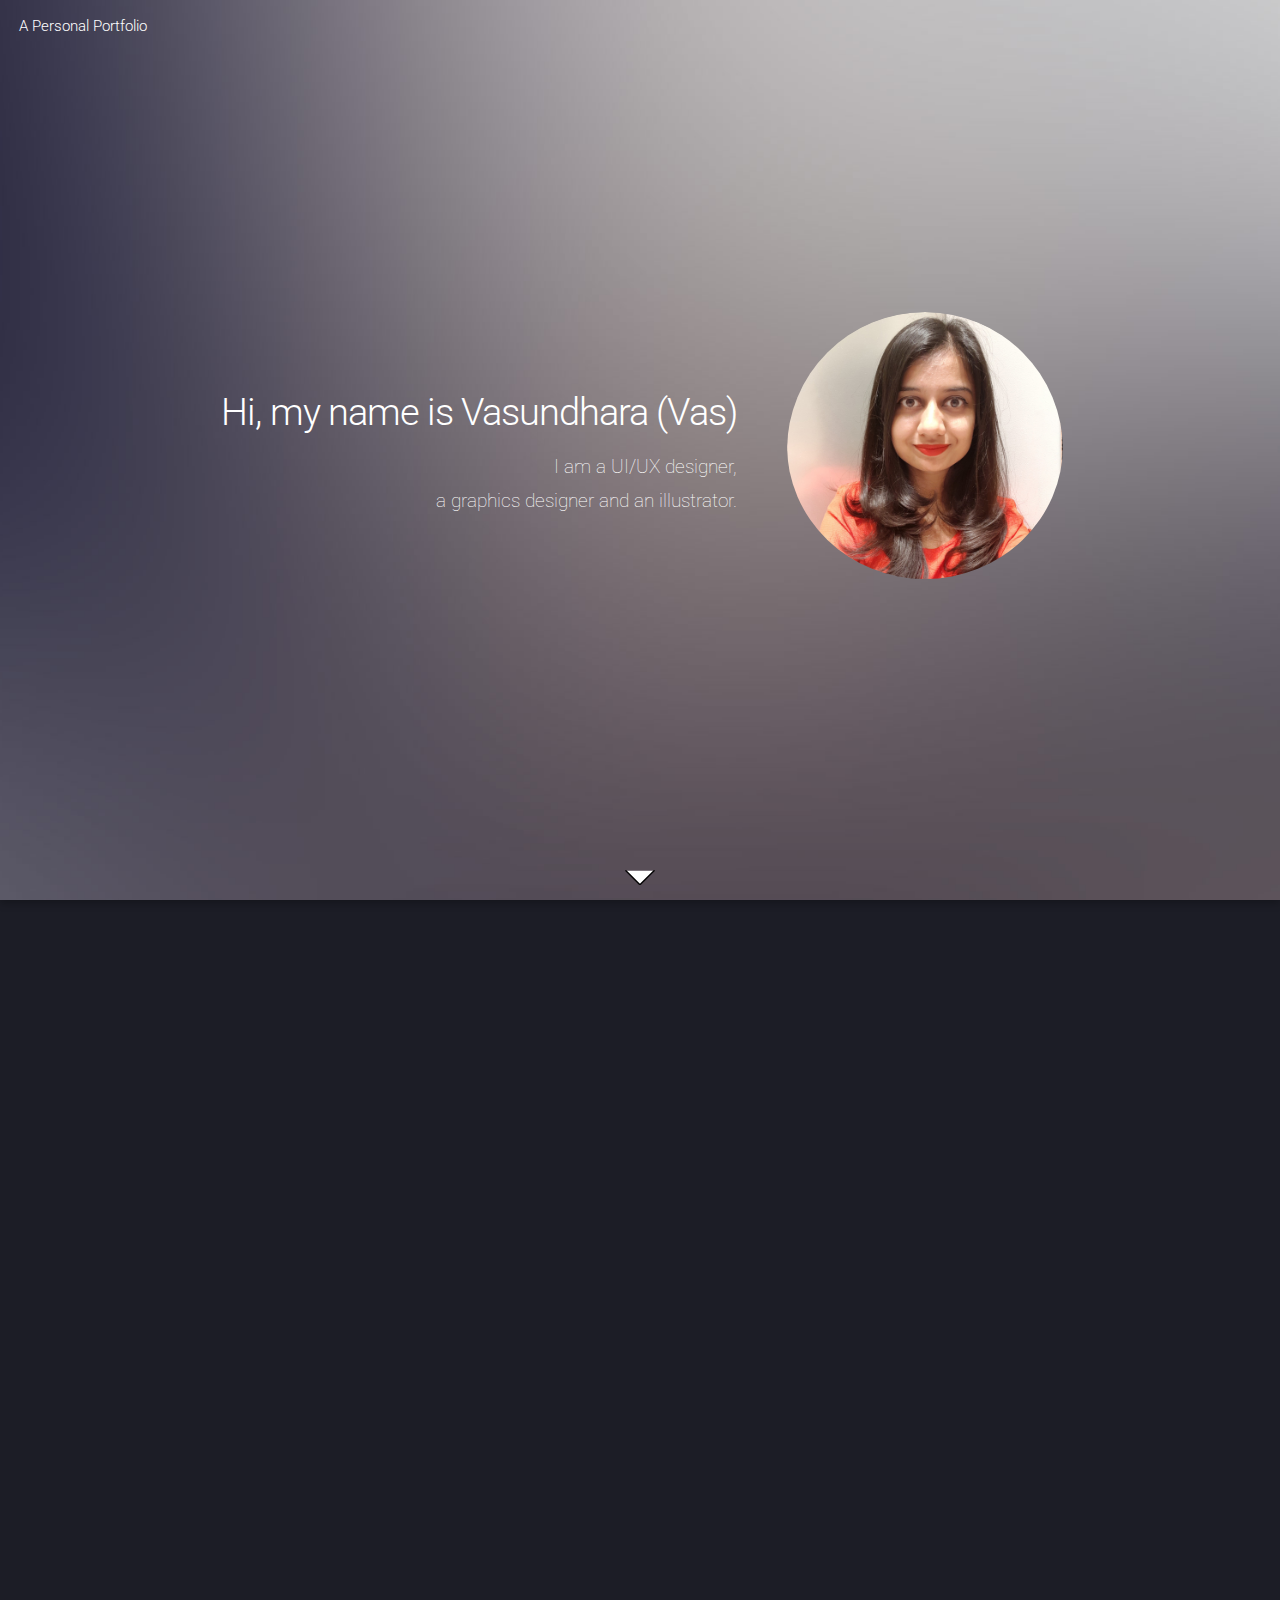
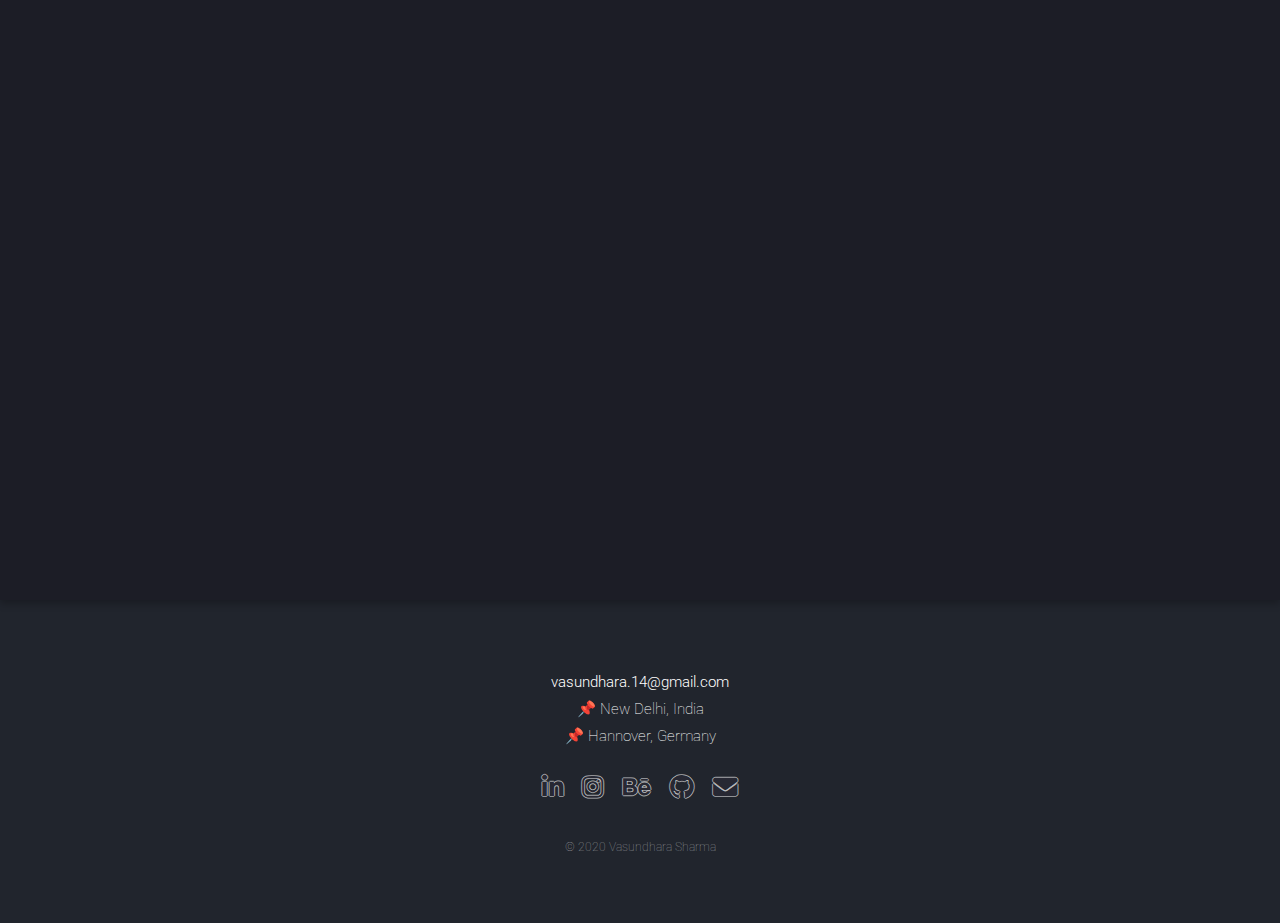
==== index.html @ 103dccc7 "Website v1.0.0" ====
<!DOCTYPE HTML>
<html>
	<head>
		<title>Vas Designs</title>
		<meta charset="utf-8" />
		<meta name="viewport" content="width=device-width, initial-scale=1, user-scalable=no" />
		<link rel="stylesheet" href="assets/css/main.css" />
		<noscript><link rel="stylesheet" href="assets/css/noscript.css" /></noscript>
	</head>
	<body class="is-preload landing">
		<div id="page-wrapper">

			<!-- Header -->
				<header id="header">
					<h1>A Personal Portfolio</h1>
				</header>

			<!-- Banner -->
				<section id="banner">
					<div class="content">
						<header>
							<h2>Hi, my name is Vasundhara (Vas)</h2>
							<p>I am a UI/UX designer,<br />
							a graphics designer and an illustrator.</p>
						</header>
						<span class="image"><img src="images/profile.jpg" alt="" /></span>
					</div>
					<a href="#skills" class="goto-next scrolly">Next</a>
				</section>

			<!-- Skills -->
				<section id="skills" class="spotlight style1 bottom">
					<span class="image fit main"><img src="images/divider1.png" alt="" /></span>
					<div class="content">
						<div class="container">
							<div class="row">
								<div class="col-4 col-12-medium">
									<header>
										<h2>Knowledge and Expertise</h2>
										<p>I have a range of skills across the digitial design and UI/UX development world</p>
									</header>
								</div>
								<div class="col-4 col-12-medium">
									<li>Interaction & UI Design</li>
									<li>Graphics design & Digital illustrations</li>
									<li>Proficient in Android and iOS app Designs</li>
									<li>Web UX/UI Design</li>
									<li>Working experience with Git</li>
									<li>Extensive Knowledge and Expertise with Adobe© Photoshop, Illustrator and Xd</li>
								</div>
								<div class="col-4 col-12-medium">
									<li>Design thinking</li>
									<li>Prototyping</li>
									<li>Business and organizational skills (former owner of a textile product studio)</li>
									<li>Composite Photography with Adobe© Photoshop</li>
									<li>Native proficiency of English, A2 level Deutsch</li>
								</div>
							</div>
						</div>
					</div>
					<a href="#xane" class="goto-next scrolly">Next</a>
				</section>

			<!-- Xane -->
			<section id="xane" class="spotlight style3 left">
				<span class="image fit main bottom"><img src="images/projects/xane1.png" alt="" /></span>
				<div class="content">
					<header>
						<h2>Xane AI TDC</h2>
						<p>UI/UX Project</p>
					</header>
					<p>A data sourcing app for a database used by an Artificial Intelligence product.</p>
					<h1><a href="xane.html" class="button small">See more</a></h1>
				</div>
				<a href="#lighthaus" class="goto-next scrolly">Next</a>
			</section>

			<!-- Lighthaus -->
				<section id="lighthaus" class="spotlight style2 right">
					<span class="image fit main"><img src="images/projects/lighthaus1.png" alt="" /></span>
					<div class="content">
						<header>
							<h2>Lighthaus Theme</h2>
							<p>UI/UX Project</p>
						</header>
						<p>A UI project based on a 16 shade color palette system that can be applied to a host of software and digital products.</p>
						<a href="lighthaus.html" class="button small">See more</a>
					</div>
					<a href="#meth" class="goto-next scrolly">Next</a>
				</section>

			<!-- mETH -->
				<section id="meth" class="spotlight style3 left">
					<span class="image fit main bottom"><img src="images/projects/meth.png" alt="" /></span>
					<div class="content">
						<header>
							<h2>mΞTH</h2>
							<p>UI/UX Project</p>
						</header>
						<p>mETH stands for <i>My Ethereum </i>and it is a concept wallet app design for the cryptocurrency Ethereum.</p>
						<h1><a href="meth.html" class="button small">See more</a></h1>
					</div>
					<a href="#footer" class="goto-next scrolly">Next</a>
				</section>

			<!-- Projects -->
				<section id="projects" class="spotlight style1 bottom">
					<span class="image fit main"><img src="images/divider2.png" alt="" /></span>
					<div class="content">
						<div class="container">
							<div class="row">
								<div class="col-4 col-12-medium">
									<header>
										<h3><a href="projects.html">Some more of my Projects:</a></h3>
									</header>
								</div>
								<div class="col-4 col-12-medium">
									<li><a href="projects.html#afetch">A-Fetch</a></li>
									<li><a href="projects.html#bryte">Bryte</a></li>
									<li><a href="projects.html#cpm">Composite Photoshop Editing</a></li>
									<li><a href="projects.html#di">Digital Illustrations</a></li>
									<li><a href="projects.html#sm">Social Media Marketing Posts</a></li>
								</div>
							</div>
						</div>
					</div>
				</section>

			<!-- Footer -->
				<footer id="footer">
					<div class="container">
						<header>
							<p><a href="mailto:vasundhara.14@gmail.com"><b>vasundhara.14@gmail.com</b></a></br>
									📌 New Delhi, India <br>
									📌 Hannover, Germany</p>
						</header>
					</div>
					<ul class="icons">
						<li><a href="https://www.linkedin.com/in/vasundhara-sharma-539a6589/" class="icon brands alt fa-linkedin-in"><span class="label">LinkedIn</span></a></li>
						<li><a href="https://www.instagram.com/vasundhasauras/" class="icon brands alt fa-instagram"><span class="label">Instagram</span></a></li>
						<li><a href="https://www.behance.net/vasundhsharma" class="icon brands alt fa-behance"><span class="label">Behance</span></a></li>
						<li><a href="https://github.com/vasundhasauras" class="icon brands alt fa-github"><span class="label">GitHub</span></a></li>
						<li><a href="mailto:vasundhara.14@gmail.com" class="icon solid alt fa-envelope"><span class="label">Email</span></a></li>
					</ul>
					<ul class="copyright">
						<li>&copy; 2020 Vasundhara Sharma</li>
					</ul>
				</footer>

		<!-- Scripts -->
			<script src="assets/js/jquery.min.js"></script>
			<script src="assets/js/jquery.scrolly.min.js"></script>
			<script src="assets/js/jquery.dropotron.min.js"></script>
			<script src="assets/js/jquery.scrollex.min.js"></script>
			<script src="assets/js/browser.min.js"></script>
			<script src="assets/js/breakpoints.min.js"></script>
			<script src="assets/js/util.js"></script>
			<script src="assets/js/main.js"></script>

	</body>
</html>
---- assets/css/main.css ----
@import url("fontawesome-all.min.css");
@import url("https://fonts.googleapis.com/css?family=Roboto:100,300,100italic,300italic");

/*
	Landed by HTML5 UP
	html5up.net | @ajlkn
	Free for personal and commercial use under the CCA 3.0 license (html5up.net/license)
*/

html, body, div, span, applet, object,
iframe, h1, h2, h3, h4, h5, h6, p, blockquote,
pre, a, abbr, acronym, address, big, cite,
code, del, dfn, em, img, ins, kbd, q, s, samp,
small, strike, strong, sub, sup, tt, var, b,
u, i, center, dl, dt, dd, ol, ul, li, fieldset,
form, label, legend, table, caption, tbody,
tfoot, thead, tr, th, td, article, aside,
canvas, details, embed, figure, figcaption,
footer, header, hgroup, menu, nav, output, ruby,
section, summary, time, mark, audio, video {
	margin: 0;
	padding: 0;
	border: 0;
	font-size: 100%;
	font: inherit;
	vertical-align: baseline;}

article, aside, details, figcaption, figure,
footer, header, hgroup, menu, nav, section {
	display: block;}

body {
	line-height: 1;
}

ol, ul {
	list-style: none;
}

blockquote, q {
	quotes: none;
}

	blockquote:before, blockquote:after, q:before, q:after {
		content: '';
		content: none;
	}

table {
	border-collapse: collapse;
	border-spacing: 0;
}

body {
	-webkit-text-size-adjust: none;
}

mark {
	background-color: transparent;
	color: inherit;
}

input::-moz-focus-inner {
	border: 0;
	padding: 0;
}

input, select, textarea {
	-moz-appearance: none;
	-webkit-appearance: none;
	-ms-appearance: none;
	appearance: none;
}

/* Basic */

	html {
		box-sizing: border-box;
	}

	*, *:before, *:after {
		box-sizing: inherit;
	}

	html, body {
		background: #1c1d26;
	}

	body.is-preload *, body.is-preload *:before, body.is-preload *:after {
		-moz-animation: none !important;
		-webkit-animation: none !important;
		-ms-animation: none !important;
		animation: none !important;
		-moz-transition: none !important;
		-webkit-transition: none !important;
		-ms-transition: none !important;
		transition: none !important;
	}

	body, input, select, textarea {
		color: rgba(255, 255, 255, 0.75);
		font-family: "Roboto", Helvetica, sans-serif;
		font-size: 15pt;
		font-weight: 100;
		line-height: 1.75em;
	}

	a {
		-moz-transition: border-color 0.2s ease-in-out, color 0.2s ease-in-out;
		-webkit-transition: border-color 0.2s ease-in-out, color 0.2s ease-in-out;
		-ms-transition: border-color 0.2s ease-in-out, color 0.2s ease-in-out;
		transition: border-color 0.2s ease-in-out, color 0.2s ease-in-out;
		color: #FFFADE;
		text-decoration: none;
	}

		a:hover {
			color: #FF5050 !important;
			border-bottom-color: transparent;
		}

	strong, b {
		color: #ffffff;
		font-weight: 300;
	}

	em, i {
		font-style: italic;
	}

	p {
		margin: 0 0 2em 0;
	}

	h1, h2, h3, h4, h5, h6 {
		color: #ffffff;
		font-weight: 300;
		line-height: 1em;
		margin: 0 0 1em 0;
	}

		h1 a, h2 a, h3 a, h4 a, h5 a, h6 a {
			color: inherit;
			border: 0;
		}

	h2 {
		font-size: 2em;
		line-height: 1.5em;
		letter-spacing: -0.025em;
	}

	h3 {
		font-size: 1.35em;
		line-height: 1.5em;
	}

	h4 {
		font-size: 1.1em;
		line-height: 1.5em;
	}

	h5 {
		font-size: 0.9em;
		line-height: 1.5em;
	}

	h6 {
		font-size: 0.7em;
		line-height: 1.5em;
	}

	sub {
		font-size: 0.8em;
		position: relative;
		top: 0.5em;
	}

	sup {
		font-size: 0.8em;
		position: relative;
		top: -0.5em;
	}

	hr {
		border: 0;
		border-bottom: solid 1px rgba(255, 255, 255, 0.3);
		margin: 3em 0;
	}

		hr.major {
			margin: 4em 0;
		}

	blockquote {
		border-left: solid 4px rgba(255, 255, 255, 0.3);
		font-style: italic;
		margin: 0 0 2em 0;
		padding: 0.5em 0 0.5em 2em;
	}

	code {
		background: rgba(255, 255, 255, 0.075);
		border-radius: 4px;
		font-family: "Courier New", monospace;
		font-size: 0.9em;
		margin: 0 0.25em;
		padding: 0.25em 0.65em;
	}

	pre {
		-webkit-overflow-scrolling: touch;
		font-family: "Courier New", monospace;
		font-size: 0.9em;
		margin: 0 0 2em 0;
	}

		pre code {
			display: block;
			line-height: 1.75em;
			padding: 1em 1.5em;
			overflow-x: auto;
		}

	.align-left {
		text-align: left;
	}

	.align-center {
		text-align: center;
	}

	.align-right {
		text-align: right;
	}

/* Loader */

	@-moz-keyframes spinner-show {
		0% {
			opacity: 0;
		}

		100% {
			opacity: 1;
		}
	}

	@-webkit-keyframes spinner-show {
		0% {
			opacity: 0;
		}

		100% {
			opacity: 1;
		}
	}

	@-ms-keyframes spinner-show {
		0% {
			opacity: 0;
		}

		100% {
			opacity: 1;
		}
	}

	@keyframes spinner-show {
		0% {
			opacity: 0;
		}

		100% {
			opacity: 1;
		}
	}

	@-moz-keyframes spinner-hide {
		0% {
			color: rgba(255, 255, 255, 0.15);
			z-index: 100001;
			-moz-transform: scale(1) rotate(0deg);
			-webkit-transform: scale(1) rotate(0deg);
			-ms-transform: scale(1) rotate(0deg);
			transform: scale(1) rotate(0deg);
		}

		99% {
			color: #1c1d26;
			z-index: 100001;
			-moz-transform: scale(0.5) rotate(360deg);
			-webkit-transform: scale(0.5) rotate(360deg);
			-ms-transform: scale(0.5) rotate(360deg);
			transform: scale(0.5) rotate(360deg);
		}

		100% {
			color: #1c1d26;
			z-index: -1;
			-moz-transform: scale(0.5) rotate(360deg);
			-webkit-transform: scale(0.5) rotate(360deg);
			-ms-transform: scale(0.5) rotate(360deg);
			transform: scale(0.5) rotate(360deg);
		}
	}

	@-webkit-keyframes spinner-hide {
		0% {
			color: rgba(255, 255, 255, 0.15);
			z-index: 100001;
			-moz-transform: scale(1) rotate(0deg);
			-webkit-transform: scale(1) rotate(0deg);
			-ms-transform: scale(1) rotate(0deg);
			transform: scale(1) rotate(0deg);
		}

		99% {
			color: #1c1d26;
			z-index: 100001;
			-moz-transform: scale(0.5) rotate(360deg);
			-webkit-transform: scale(0.5) rotate(360deg);
			-ms-transform: scale(0.5) rotate(360deg);
			transform: scale(0.5) rotate(360deg);
		}

		100% {
			color: #1c1d26;
			z-index: -1;
			-moz-transform: scale(0.5) rotate(360deg);
			-webkit-transform: scale(0.5) rotate(360deg);
			-ms-transform: scale(0.5) rotate(360deg);
			transform: scale(0.5) rotate(360deg);
		}
	}

	@-ms-keyframes spinner-hide {
		0% {
			color: rgba(255, 255, 255, 0.15);
			z-index: 100001;
			-moz-transform: scale(1) rotate(0deg);
			-webkit-transform: scale(1) rotate(0deg);
			-ms-transform: scale(1) rotate(0deg);
			transform: scale(1) rotate(0deg);
		}

		99% {
			color: #1c1d26;
			z-index: 100001;
			-moz-transform: scale(0.5) rotate(360deg);
			-webkit-transform: scale(0.5) rotate(360deg);
			-ms-transform: scale(0.5) rotate(360deg);
			transform: scale(0.5) rotate(360deg);
		}

		100% {
			color: #1c1d26;
			z-index: -1;
			-moz-transform: scale(0.5) rotate(360deg);
			-webkit-transform: scale(0.5) rotate(360deg);
			-ms-transform: scale(0.5) rotate(360deg);
			transform: scale(0.5) rotate(360deg);
		}
	}

	@keyframes spinner-hide {
		0% {
			color: rgba(255, 255, 255, 0.15);
			z-index: 100001;
			-moz-transform: scale(1) rotate(0deg);
			-webkit-transform: scale(1) rotate(0deg);
			-ms-transform: scale(1) rotate(0deg);
			transform: scale(1) rotate(0deg);
		}

		99% {
			color: #1c1d26;
			z-index: 100001;
			-moz-transform: scale(0.5) rotate(360deg);
			-webkit-transform: scale(0.5) rotate(360deg);
			-ms-transform: scale(0.5) rotate(360deg);
			transform: scale(0.5) rotate(360deg);
		}

		100% {
			color: #1c1d26;
			z-index: -1;
			-moz-transform: scale(0.5) rotate(360deg);
			-webkit-transform: scale(0.5) rotate(360deg);
			-ms-transform: scale(0.5) rotate(360deg);
			transform: scale(0.5) rotate(360deg);
		}
	}

	@-moz-keyframes spinner-rotate {
		0% {
			-moz-transform: scale(1) rotate(0deg);
			-webkit-transform: scale(1) rotate(0deg);
			-ms-transform: scale(1) rotate(0deg);
			transform: scale(1) rotate(0deg);
		}

		100% {
			-moz-transform: scale(1) rotate(360deg);
			-webkit-transform: scale(1) rotate(360deg);
			-ms-transform: scale(1) rotate(360deg);
			transform: scale(1) rotate(360deg);
		}
	}

	@-webkit-keyframes spinner-rotate {
		0% {
			-moz-transform: scale(1) rotate(0deg);
			-webkit-transform: scale(1) rotate(0deg);
			-ms-transform: scale(1) rotate(0deg);
			transform: scale(1) rotate(0deg);
		}

		100% {
			-moz-transform: scale(1) rotate(360deg);
			-webkit-transform: scale(1) rotate(360deg);
			-ms-transform: scale(1) rotate(360deg);
			transform: scale(1) rotate(360deg);
		}
	}

	@-ms-keyframes spinner-rotate {
		0% {
			-moz-transform: scale(1) rotate(0deg);
			-webkit-transform: scale(1) rotate(0deg);
			-ms-transform: scale(1) rotate(0deg);
			transform: scale(1) rotate(0deg);
		}

		100% {
			-moz-transform: scale(1) rotate(360deg);
			-webkit-transform: scale(1) rotate(360deg);
			-ms-transform: scale(1) rotate(360deg);
			transform: scale(1) rotate(360deg);
		}
	}

	@keyframes spinner-rotate {
		0% {
			-moz-transform: scale(1) rotate(0deg);
			-webkit-transform: scale(1) rotate(0deg);
			-ms-transform: scale(1) rotate(0deg);
			transform: scale(1) rotate(0deg);
		}

		100% {
			-moz-transform: scale(1) rotate(360deg);
			-webkit-transform: scale(1) rotate(360deg);
			-ms-transform: scale(1) rotate(360deg);
			transform: scale(1) rotate(360deg);
		}
	}

	@-moz-keyframes overlay-hide {
		0% {
			opacity: 1;
			z-index: 100000;
		}

		15% {
			opacity: 1;
			z-index: 100000;
		}

		99% {
			opacity: 0;
			z-index: 100000;
		}

		100% {
			opacity: 0;
			z-index: -1;
		}
	}

	@-webkit-keyframes overlay-hide {
		0% {
			opacity: 1;
			z-index: 100000;
		}

		15% {
			opacity: 1;
			z-index: 100000;
		}

		99% {
			opacity: 0;
			z-index: 100000;
		}

		100% {
			opacity: 0;
			z-index: -1;
		}
	}

	@-ms-keyframes overlay-hide {
		0% {
			opacity: 1;
			z-index: 100000;
		}

		15% {
			opacity: 1;
			z-index: 100000;
		}

		99% {
			opacity: 0;
			z-index: 100000;
		}

		100% {
			opacity: 0;
			z-index: -1;
		}
	}

	@keyframes overlay-hide {
		0% {
			opacity: 1;
			z-index: 100000;
		}

		15% {
			opacity: 1;
			z-index: 100000;
		}

		99% {
			opacity: 0;
			z-index: 100000;
		}

		100% {
			opacity: 0;
			z-index: -1;
		}
	}

	body.landing {
		text-decoration: none;
	}

		body.landing:before {
			-moz-osx-font-smoothing: grayscale;
			-webkit-font-smoothing: antialiased;
			display: inline-block;
			font-style: normal;
			font-variant: normal;
			text-rendering: auto;
			line-height: 1;
			text-transform: none !important;
			font-family: 'Font Awesome 5 Free';
			font-weight: 900;
		}

		body.landing:before {
			-moz-animation: spinner-show 1.5s 1 0.25s ease forwards, spinner-hide 0.25s ease-in-out forwards !important;
			-webkit-animation: spinner-show 1.5s 1 0.25s ease forwards, spinner-hide 0.25s ease-in-out forwards !important;
			-ms-animation: spinner-show 1.5s 1 0.25s ease forwards, spinner-hide 0.25s ease-in-out forwards !important;
			animation: spinner-show 1.5s 1 0.25s ease forwards, spinner-hide 0.25s ease-in-out forwards !important;
			-moz-transform-origin: 50% 50%;
			-webkit-transform-origin: 50% 50%;
			-ms-transform-origin: 50% 50%;
			transform-origin: 50% 50%;
			color: rgba(255, 255, 255, 0.15);
			content: '\f1ce';
			cursor: default;
			display: block;
			font-size: 2em;
			height: 2em;
			left: 50%;
			line-height: 2em;
			margin: -1em 0 0 -1em;
			opacity: 0;
			position: fixed;
			text-align: center;
			top: 50%;
			width: 2em;
			z-index: -1;
		}

		body.landing:after {
			-moz-animation: overlay-hide 1.5s ease-in forwards !important;
			-webkit-animation: overlay-hide 1.5s ease-in forwards !important;
			-ms-animation: overlay-hide 1.5s ease-in forwards !important;
			animation: overlay-hide 1.5s ease-in forwards !important;
			background: #1c1d26;
			content: '';
			display: block;
			height: 100%;
			left: 0;
			opacity: 0;
			position: fixed;
			top: 0;
			width: 100%;
			z-index: -1;
		}

		body.landing.is-preload:before {
			-moz-animation: spinner-show 1.5s 1 0.25s ease forwards, spinner-rotate 0.75s infinite linear !important;
			-webkit-animation: spinner-show 1.5s 1 0.25s ease forwards, spinner-rotate 0.75s infinite linear !important;
			-ms-animation: spinner-show 1.5s 1 0.25s ease forwards, spinner-rotate 0.75s infinite linear !important;
			animation: spinner-show 1.5s 1 0.25s ease forwards, spinner-rotate 0.75s infinite linear !important;
			z-index: 100001;
		}

		body.landing.is-preload:after {
			-moz-animation: none !important;
			-webkit-animation: none !important;
			-ms-animation: none !important;
			animation: none !important;
			opacity: 1;
			z-index: 100000;
		}

	@media (-webkit-min-device-pixel-ratio: 2) {

		body.landing:before {
			line-height: 2.025em;
		}

	}

/* Container */

	.container {
		margin: 0 auto;
		max-width: calc(100% - 4em);
		width: 70em;
	}

		.container.xsmall {
			width: 17.5em;
		}

		.container.small {
			width: 35em;
		}

		.container.medium {
			width: 52.5em;
		}

		.container.large {
			width: 87.5em;
		}

		.container.xlarge {
			width: 105em;
		}

		.container.max {
			width: 100%;
		}

		@media screen and (max-width: 1280px) {

			.container {
				width: 90%;
				max-width: 100%;
			}

		}

		@media screen and (max-width: 980px) {

			.container {
				width: 100% !important;
			}

		}

/* Row */

	.row {
		display: flex;
		flex-wrap: wrap;
		box-sizing: border-box;
		align-items: stretch;
	}

		.row > * {
			box-sizing: border-box;
		}

		.row.gtr-uniform > * > :last-child {
			margin-bottom: 0;
		}

		.row.aln-left {
			justify-content: flex-start;
		}

		.row.aln-center {
			justify-content: center;
		}

		.row.aln-right {
			justify-content: flex-end;
		}

		.row.aln-top {
			align-items: flex-start;
		}

		.row.aln-middle {
			align-items: center;
		}

		.row.aln-bottom {
			align-items: flex-end;
		}

		.row > .imp {
			order: -1;
		}

		.row > .col-1 {
			width: 8.33333%;
		}

		.row > .off-1 {
			margin-left: 8.33333%;
		}

		.row > .col-2 {
			width: 16.66667%;
		}

		.row > .off-2 {
			margin-left: 16.66667%;
		}

		.row > .col-3 {
			width: 25%;
		}

		.row > .off-3 {
			margin-left: 25%;
		}

		.row > .col-4 {
			width: 33.33333%;
		}

		.row > .off-4 {
			margin-left: 33.33333%;
		}

		.row > .col-5 {
			width: 41.66667%;
		}

		.row > .off-5 {
			margin-left: 41.66667%;
		}

		.row > .col-6 {
			width: 50%;
		}

		.row > .off-6 {
			margin-left: 50%;
		}

		.row > .col-7 {
			width: 58.33333%;
		}

		.row > .off-7 {
			margin-left: 58.33333%;
		}

		.row > .col-8 {
			width: 66.66667%;
		}

		.row > .off-8 {
			margin-left: 66.66667%;
		}

		.row > .col-9 {
			width: 75%;
		}

		.row > .off-9 {
			margin-left: 75%;
		}

		.row > .col-10 {
			width: 83.33333%;
		}

		.row > .off-10 {
			margin-left: 83.33333%;
		}

		.row > .col-11 {
			width: 91.66667%;
		}

		.row > .off-11 {
			margin-left: 91.66667%;
		}

		.row > .col-12 {
			width: 100%;
		}

		.row > .off-12 {
			margin-left: 100%;
		}

		.row.gtr-0 {
			margin-top: 0;
			margin-left: 0em;
		}

			.row.gtr-0 > * {
				padding: 0 0 0 0em;
			}

			.row.gtr-0.gtr-uniform {
				margin-top: 0em;
			}

				.row.gtr-0.gtr-uniform > * {
					padding-top: 0em;
				}

		.row.gtr-25 {
			margin-top: 0;
			margin-left: -0.625em;
		}

			.row.gtr-25 > * {
				padding: 0 0 0 0.625em;
			}

			.row.gtr-25.gtr-uniform {
				margin-top: -0.625em;
			}

				.row.gtr-25.gtr-uniform > * {
					padding-top: 0.625em;
				}

		.row.gtr-50 {
			margin-top: 0;
			margin-left: -1.25em;
		}

			.row.gtr-50 > * {
				padding: 0 0 0 1.25em;
			}

			.row.gtr-50.gtr-uniform {
				margin-top: -1.25em;
			}

				.row.gtr-50.gtr-uniform > * {
					padding-top: 1.25em;
				}

		.row {
			margin-top: 0;
			margin-left: -2.5em;
		}

			.row > * {
				padding: 0 0 0 2.5em;
			}

			.row.gtr-uniform {
				margin-top: -2.5em;
			}

				.row.gtr-uniform > * {
					padding-top: 2.5em;
				}

		.row.gtr-150 {
			margin-top: 0;
			margin-left: -3.75em;
		}

			.row.gtr-150 > * {
				padding: 0 0 0 3.75em;
			}

			.row.gtr-150.gtr-uniform {
				margin-top: -3.75em;
			}

				.row.gtr-150.gtr-uniform > * {
					padding-top: 3.75em;
				}

		.row.gtr-200 {
			margin-top: 0;
			margin-left: -5em;
		}

			.row.gtr-200 > * {
				padding: 0 0 0 5em;
			}

			.row.gtr-200.gtr-uniform {
				margin-top: -5em;
			}

				.row.gtr-200.gtr-uniform > * {
					padding-top: 5em;
				}

		@media screen and (max-width: 1680px) {

			.row {
				display: flex;
				flex-wrap: wrap;
				box-sizing: border-box;
				align-items: stretch;
			}

				.row > * {
					box-sizing: border-box;
				}

				.row.gtr-uniform > * > :last-child {
					margin-bottom: 0;
				}

				.row.aln-left {
					justify-content: flex-start;
				}

				.row.aln-center {
					justify-content: center;
				}

				.row.aln-right {
					justify-content: flex-end;
				}

				.row.aln-top {
					align-items: flex-start;
				}

				.row.aln-middle {
					align-items: center;
				}

				.row.aln-bottom {
					align-items: flex-end;
				}

				.row > .imp-xlarge {
					order: -1;
				}

				.row > .col-1-xlarge {
					width: 8.33333%;
				}

				.row > .off-1-xlarge {
					margin-left: 8.33333%;
				}

				.row > .col-2-xlarge {
					width: 16.66667%;
				}

				.row > .off-2-xlarge {
					margin-left: 16.66667%;
				}

				.row > .col-3-xlarge {
					width: 25%;
				}

				.row > .off-3-xlarge {
					margin-left: 25%;
				}

				.row > .col-4-xlarge {
					width: 33.33333%;
				}

				.row > .off-4-xlarge {
					margin-left: 33.33333%;
				}

				.row > .col-5-xlarge {
					width: 41.66667%;
				}

				.row > .off-5-xlarge {
					margin-left: 41.66667%;
				}

				.row > .col-6-xlarge {
					width: 50%;
				}

				.row > .off-6-xlarge {
					margin-left: 50%;
				}

				.row > .col-7-xlarge {
					width: 58.33333%;
				}

				.row > .off-7-xlarge {
					margin-left: 58.33333%;
				}

				.row > .col-8-xlarge {
					width: 66.66667%;
				}

				.row > .off-8-xlarge {
					margin-left: 66.66667%;
				}

				.row > .col-9-xlarge {
					width: 75%;
				}

				.row > .off-9-xlarge {
					margin-left: 75%;
				}

				.row > .col-10-xlarge {
					width: 83.33333%;
				}

				.row > .off-10-xlarge {
					margin-left: 83.33333%;
				}

				.row > .col-11-xlarge {
					width: 91.66667%;
				}

				.row > .off-11-xlarge {
					margin-left: 91.66667%;
				}

				.row > .col-12-xlarge {
					width: 100%;
				}

				.row > .off-12-xlarge {
					margin-left: 100%;
				}

				.row.gtr-0 {
					margin-top: 0;
					margin-left: 0em;
				}

					.row.gtr-0 > * {
						padding: 0 0 0 0em;
					}

					.row.gtr-0.gtr-uniform {
						margin-top: 0em;
					}

						.row.gtr-0.gtr-uniform > * {
							padding-top: 0em;
						}

				.row.gtr-25 {
					margin-top: 0;
					margin-left: -0.625em;
				}

					.row.gtr-25 > * {
						padding: 0 0 0 0.625em;
					}

					.row.gtr-25.gtr-uniform {
						margin-top: -0.625em;
					}

						.row.gtr-25.gtr-uniform > * {
							padding-top: 0.625em;
						}

				.row.gtr-50 {
					margin-top: 0;
					margin-left: -1.25em;
				}

					.row.gtr-50 > * {
						padding: 0 0 0 1.25em;
					}

					.row.gtr-50.gtr-uniform {
						margin-top: -1.25em;
					}

						.row.gtr-50.gtr-uniform > * {
							padding-top: 1.25em;
						}

				.row {
					margin-top: 0;
					margin-left: -2.5em;
				}

					.row > * {
						padding: 0 0 0 2.5em;
					}

					.row.gtr-uniform {
						margin-top: -2.5em;
					}

						.row.gtr-uniform > * {
							padding-top: 2.5em;
						}

				.row.gtr-150 {
					margin-top: 0;
					margin-left: -3.75em;
				}

					.row.gtr-150 > * {
						padding: 0 0 0 3.75em;
					}

					.row.gtr-150.gtr-uniform {
						margin-top: -3.75em;
					}

						.row.gtr-150.gtr-uniform > * {
							padding-top: 3.75em;
						}

				.row.gtr-200 {
					margin-top: 0;
					margin-left: -5em;
				}

					.row.gtr-200 > * {
						padding: 0 0 0 5em;
					}

					.row.gtr-200.gtr-uniform {
						margin-top: -5em;
					}

						.row.gtr-200.gtr-uniform > * {
							padding-top: 5em;
						}

		}

		@media screen and (max-width: 1280px) {

			.row {
				display: flex;
				flex-wrap: wrap;
				box-sizing: border-box;
				align-items: stretch;
			}

				.row > * {
					box-sizing: border-box;
				}

				.row.gtr-uniform > * > :last-child {
					margin-bottom: 0;
				}

				.row.aln-left {
					justify-content: flex-start;
				}

				.row.aln-center {
					justify-content: center;
				}

				.row.aln-right {
					justify-content: flex-end;
				}

				.row.aln-top {
					align-items: flex-start;
				}

				.row.aln-middle {
					align-items: center;
				}

				.row.aln-bottom {
					align-items: flex-end;
				}

				.row > .imp-large {
					order: -1;
				}

				.row > .col-1-large {
					width: 8.33333%;
				}

				.row > .off-1-large {
					margin-left: 8.33333%;
				}

				.row > .col-2-large {
					width: 16.66667%;
				}

				.row > .off-2-large {
					margin-left: 16.66667%;
				}

				.row > .col-3-large {
					width: 25%;
				}

				.row > .off-3-large {
					margin-left: 25%;
				}

				.row > .col-4-large {
					width: 33.33333%;
				}

				.row > .off-4-large {
					margin-left: 33.33333%;
				}

				.row > .col-5-large {
					width: 41.66667%;
				}

				.row > .off-5-large {
					margin-left: 41.66667%;
				}

				.row > .col-6-large {
					width: 50%;
				}

				.row > .off-6-large {
					margin-left: 50%;
				}

				.row > .col-7-large {
					width: 58.33333%;
				}

				.row > .off-7-large {
					margin-left: 58.33333%;
				}

				.row > .col-8-large {
					width: 66.66667%;
				}

				.row > .off-8-large {
					margin-left: 66.66667%;
				}

				.row > .col-9-large {
					width: 75%;
				}

				.row > .off-9-large {
					margin-left: 75%;
				}

				.row > .col-10-large {
					width: 83.33333%;
				}

				.row > .off-10-large {
					margin-left: 83.33333%;
				}

				.row > .col-11-large {
					width: 91.66667%;
				}

				.row > .off-11-large {
					margin-left: 91.66667%;
				}

				.row > .col-12-large {
					width: 100%;
				}

				.row > .off-12-large {
					margin-left: 100%;
				}

				.row.gtr-0 {
					margin-top: 0;
					margin-left: 0em;
				}

					.row.gtr-0 > * {
						padding: 0 0 0 0em;
					}

					.row.gtr-0.gtr-uniform {
						margin-top: 0em;
					}

						.row.gtr-0.gtr-uniform > * {
							padding-top: 0em;
						}

				.row.gtr-25 {
					margin-top: 0;
					margin-left: -0.625em;
				}

					.row.gtr-25 > * {
						padding: 0 0 0 0.625em;
					}

					.row.gtr-25.gtr-uniform {
						margin-top: -0.625em;
					}

						.row.gtr-25.gtr-uniform > * {
							padding-top: 0.625em;
						}

				.row.gtr-50 {
					margin-top: 0;
					margin-left: -1.25em;
				}

					.row.gtr-50 > * {
						padding: 0 0 0 1.25em;
					}

					.row.gtr-50.gtr-uniform {
						margin-top: -1.25em;
					}

						.row.gtr-50.gtr-uniform > * {
							padding-top: 1.25em;
						}

				.row {
					margin-top: 0;
					margin-left: -2.5em;
				}

					.row > * {
						padding: 0 0 0 2.5em;
					}

					.row.gtr-uniform {
						margin-top: -2.5em;
					}

						.row.gtr-uniform > * {
							padding-top: 2.5em;
						}

				.row.gtr-150 {
					margin-top: 0;
					margin-left: -3.75em;
				}

					.row.gtr-150 > * {
						padding: 0 0 0 3.75em;
					}

					.row.gtr-150.gtr-uniform {
						margin-top: -3.75em;
					}

						.row.gtr-150.gtr-uniform > * {
							padding-top: 3.75em;
						}

				.row.gtr-200 {
					margin-top: 0;
					margin-left: -5em;
				}

					.row.gtr-200 > * {
						padding: 0 0 0 5em;
					}

					.row.gtr-200.gtr-uniform {
						margin-top: -5em;
					}

						.row.gtr-200.gtr-uniform > * {
							padding-top: 5em;
						}

		}

		@media screen and (max-width: 980px) {

			.row {
				display: flex;
				flex-wrap: wrap;
				box-sizing: border-box;
				align-items: stretch;
			}

				.row > * {
					box-sizing: border-box;
				}

				.row.gtr-uniform > * > :last-child {
					margin-bottom: 0;
				}

				.row.aln-left {
					justify-content: flex-start;
				}

				.row.aln-center {
					justify-content: center;
				}

				.row.aln-right {
					justify-content: flex-end;
				}

				.row.aln-top {
					align-items: flex-start;
				}

				.row.aln-middle {
					align-items: center;
				}

				.row.aln-bottom {
					align-items: flex-end;
				}

				.row > .imp-medium {
					order: -1;
				}

				.row > .col-1-medium {
					width: 8.33333%;
				}

				.row > .off-1-medium {
					margin-left: 8.33333%;
				}

				.row > .col-2-medium {
					width: 16.66667%;
				}

				.row > .off-2-medium {
					margin-left: 16.66667%;
				}

				.row > .col-3-medium {
					width: 25%;
				}

				.row > .off-3-medium {
					margin-left: 25%;
				}

				.row > .col-4-medium {
					width: 33.33333%;
				}

				.row > .off-4-medium {
					margin-left: 33.33333%;
				}

				.row > .col-5-medium {
					width: 41.66667%;
				}

				.row > .off-5-medium {
					margin-left: 41.66667%;
				}

				.row > .col-6-medium {
					width: 50%;
				}

				.row > .off-6-medium {
					margin-left: 50%;
				}

				.row > .col-7-medium {
					width: 58.33333%;
				}

				.row > .off-7-medium {
					margin-left: 58.33333%;
				}

				.row > .col-8-medium {
					width: 66.66667%;
				}

				.row > .off-8-medium {
					margin-left: 66.66667%;
				}

				.row > .col-9-medium {
					width: 75%;
				}

				.row > .off-9-medium {
					margin-left: 75%;
				}

				.row > .col-10-medium {
					width: 83.33333%;
				}

				.row > .off-10-medium {
					margin-left: 83.33333%;
				}

				.row > .col-11-medium {
					width: 91.66667%;
				}

				.row > .off-11-medium {
					margin-left: 91.66667%;
				}

				.row > .col-12-medium {
					width: 100%;
				}

				.row > .off-12-medium {
					margin-left: 100%;
				}

				.row.gtr-0 {
					margin-top: 0;
					margin-left: 0em;
				}

					.row.gtr-0 > * {
						padding: 0 0 0 0em;
					}

					.row.gtr-0.gtr-uniform {
						margin-top: 0em;
					}

						.row.gtr-0.gtr-uniform > * {
							padding-top: 0em;
						}

				.row.gtr-25 {
					margin-top: 0;
					margin-left: -0.625em;
				}

					.row.gtr-25 > * {
						padding: 0 0 0 0.625em;
					}

					.row.gtr-25.gtr-uniform {
						margin-top: -0.625em;
					}

						.row.gtr-25.gtr-uniform > * {
							padding-top: 0.625em;
						}

				.row.gtr-50 {
					margin-top: 0;
					margin-left: -1.25em;
				}

					.row.gtr-50 > * {
						padding: 0 0 0 1.25em;
					}

					.row.gtr-50.gtr-uniform {
						margin-top: -1.25em;
					}

						.row.gtr-50.gtr-uniform > * {
							padding-top: 1.25em;
						}

				.row {
					margin-top: 0;
					margin-left: -2.5em;
				}

					.row > * {
						padding: 0 0 0 2.5em;
					}

					.row.gtr-uniform {
						margin-top: -2.5em;
					}

						.row.gtr-uniform > * {
							padding-top: 2.5em;
						}

				.row.gtr-150 {
					margin-top: 0;
					margin-left: -3.75em;
				}

					.row.gtr-150 > * {
						padding: 0 0 0 3.75em;
					}

					.row.gtr-150.gtr-uniform {
						margin-top: -3.75em;
					}

						.row.gtr-150.gtr-uniform > * {
							padding-top: 3.75em;
						}

				.row.gtr-200 {
					margin-top: 0;
					margin-left: -5em;
				}

					.row.gtr-200 > * {
						padding: 0 0 0 5em;
					}

					.row.gtr-200.gtr-uniform {
						margin-top: -5em;
					}

						.row.gtr-200.gtr-uniform > * {
							padding-top: 5em;
						}

		}

		@media screen and (max-width: 736px) {

			.row {
				display: flex;
				flex-wrap: wrap;
				box-sizing: border-box;
				align-items: stretch;
			}

				.row > * {
					box-sizing: border-box;
				}

				.row.gtr-uniform > * > :last-child {
					margin-bottom: 0;
				}

				.row.aln-left {
					justify-content: flex-start;
				}

				.row.aln-center {
					justify-content: center;
				}

				.row.aln-right {
					justify-content: flex-end;
				}

				.row.aln-top {
					align-items: flex-start;
				}

				.row.aln-middle {
					align-items: center;
				}

				.row.aln-bottom {
					align-items: flex-end;
				}

				.row > .imp-small {
					order: -1;
				}

				.row > .col-1-small {
					width: 8.33333%;
				}

				.row > .off-1-small {
					margin-left: 8.33333%;
				}

				.row > .col-2-small {
					width: 16.66667%;
				}

				.row > .off-2-small {
					margin-left: 16.66667%;
				}

				.row > .col-3-small {
					width: 25%;
				}

				.row > .off-3-small {
					margin-left: 25%;
				}

				.row > .col-4-small {
					width: 33.33333%;
				}

				.row > .off-4-small {
					margin-left: 33.33333%;
				}

				.row > .col-5-small {
					width: 41.66667%;
				}

				.row > .off-5-small {
					margin-left: 41.66667%;
				}

				.row > .col-6-small {
					width: 50%;
				}

				.row > .off-6-small {
					margin-left: 50%;
				}

				.row > .col-7-small {
					width: 58.33333%;
				}

				.row > .off-7-small {
					margin-left: 58.33333%;
				}

				.row > .col-8-small {
					width: 66.66667%;
				}

				.row > .off-8-small {
					margin-left: 66.66667%;
				}

				.row > .col-9-small {
					width: 75%;
				}

				.row > .off-9-small {
					margin-left: 75%;
				}

				.row > .col-10-small {
					width: 83.33333%;
				}

				.row > .off-10-small {
					margin-left: 83.33333%;
				}

				.row > .col-11-small {
					width: 91.66667%;
				}

				.row > .off-11-small {
					margin-left: 91.66667%;
				}

				.row > .col-12-small {
					width: 100%;
				}

				.row > .off-12-small {
					margin-left: 100%;
				}

				.row.gtr-0 {
					margin-top: 0;
					margin-left: 0em;
				}

					.row.gtr-0 > * {
						padding: 0 0 0 0em;
					}

					.row.gtr-0.gtr-uniform {
						margin-top: 0em;
					}

						.row.gtr-0.gtr-uniform > * {
							padding-top: 0em;
						}

				.row.gtr-25 {
					margin-top: 0;
					margin-left: -0.625em;
				}

					.row.gtr-25 > * {
						padding: 0 0 0 0.625em;
					}

					.row.gtr-25.gtr-uniform {
						margin-top: -0.625em;
					}

						.row.gtr-25.gtr-uniform > * {
							padding-top: 0.625em;
						}

				.row.gtr-50 {
					margin-top: 0;
					margin-left: -1.25em;
				}

					.row.gtr-50 > * {
						padding: 0 0 0 1.25em;
					}

					.row.gtr-50.gtr-uniform {
						margin-top: -1.25em;
					}

						.row.gtr-50.gtr-uniform > * {
							padding-top: 1.25em;
						}

				.row {
					margin-top: 0;
					margin-left: -2.5em;
				}

					.row > * {
						padding: 0 0 0 2.5em;
					}

					.row.gtr-uniform {
						margin-top: -2.5em;
					}

						.row.gtr-uniform > * {
							padding-top: 2.5em;
						}

				.row.gtr-150 {
					margin-top: 0;
					margin-left: -3.75em;
				}

					.row.gtr-150 > * {
						padding: 0 0 0 3.75em;
					}

					.row.gtr-150.gtr-uniform {
						margin-top: -3.75em;
					}

						.row.gtr-150.gtr-uniform > * {
							padding-top: 3.75em;
						}

				.row.gtr-200 {
					margin-top: 0;
					margin-left: -5em;
				}

					.row.gtr-200 > * {
						padding: 0 0 0 5em;
					}

					.row.gtr-200.gtr-uniform {
						margin-top: -5em;
					}

						.row.gtr-200.gtr-uniform > * {
							padding-top: 5em;
						}

		}

		@media screen and (max-width: 480px) {

			.row {
				display: flex;
				flex-wrap: wrap;
				box-sizing: border-box;
				align-items: stretch;
			}

				.row > * {
					box-sizing: border-box;
				}

				.row.gtr-uniform > * > :last-child {
					margin-bottom: 0;
				}

				.row.aln-left {
					justify-content: flex-start;
				}

				.row.aln-center {
					justify-content: center;
				}

				.row.aln-right {
					justify-content: flex-end;
				}

				.row.aln-top {
					align-items: flex-start;
				}

				.row.aln-middle {
					align-items: center;
				}

				.row.aln-bottom {
					align-items: flex-end;
				}

				.row > .imp-xsmall {
					order: -1;
				}

				.row > .col-1-xsmall {
					width: 8.33333%;
				}

				.row > .off-1-xsmall {
					margin-left: 8.33333%;
				}

				.row > .col-2-xsmall {
					width: 16.66667%;
				}

				.row > .off-2-xsmall {
					margin-left: 16.66667%;
				}

				.row > .col-3-xsmall {
					width: 25%;
				}

				.row > .off-3-xsmall {
					margin-left: 25%;
				}

				.row > .col-4-xsmall {
					width: 33.33333%;
				}

				.row > .off-4-xsmall {
					margin-left: 33.33333%;
				}

				.row > .col-5-xsmall {
					width: 41.66667%;
				}

				.row > .off-5-xsmall {
					margin-left: 41.66667%;
				}

				.row > .col-6-xsmall {
					width: 50%;
				}

				.row > .off-6-xsmall {
					margin-left: 50%;
				}

				.row > .col-7-xsmall {
					width: 58.33333%;
				}

				.row > .off-7-xsmall {
					margin-left: 58.33333%;
				}

				.row > .col-8-xsmall {
					width: 66.66667%;
				}

				.row > .off-8-xsmall {
					margin-left: 66.66667%;
				}

				.row > .col-9-xsmall {
					width: 75%;
				}

				.row > .off-9-xsmall {
					margin-left: 75%;
				}

				.row > .col-10-xsmall {
					width: 83.33333%;
				}

				.row > .off-10-xsmall {
					margin-left: 83.33333%;
				}

				.row > .col-11-xsmall {
					width: 91.66667%;
				}

				.row > .off-11-xsmall {
					margin-left: 91.66667%;
				}

				.row > .col-12-xsmall {
					width: 100%;
				}

				.row > .off-12-xsmall {
					margin-left: 100%;
				}

				.row.gtr-0 {
					margin-top: 0;
					margin-left: 0em;
				}

					.row.gtr-0 > * {
						padding: 0 0 0 0em;
					}

					.row.gtr-0.gtr-uniform {
						margin-top: 0em;
					}

						.row.gtr-0.gtr-uniform > * {
							padding-top: 0em;
						}

				.row.gtr-25 {
					margin-top: 0;
					margin-left: -0.625em;
				}

					.row.gtr-25 > * {
						padding: 0 0 0 0.625em;
					}

					.row.gtr-25.gtr-uniform {
						margin-top: -0.625em;
					}

						.row.gtr-25.gtr-uniform > * {
							padding-top: 0.625em;
						}

				.row.gtr-50 {
					margin-top: 0;
					margin-left: -1.25em;
				}

					.row.gtr-50 > * {
						padding: 0 0 0 1.25em;
					}

					.row.gtr-50.gtr-uniform {
						margin-top: -1.25em;
					}

						.row.gtr-50.gtr-uniform > * {
							padding-top: 1.25em;
						}

				.row {
					margin-top: 0;
					margin-left: -2.5em;
				}

					.row > * {
						padding: 0 0 0 2.5em;
					}

					.row.gtr-uniform {
						margin-top: -2.5em;
					}

						.row.gtr-uniform > * {
							padding-top: 2.5em;
						}

				.row.gtr-150 {
					margin-top: 0;
					margin-left: -3.75em;
				}

					.row.gtr-150 > * {
						padding: 0 0 0 3.75em;
					}

					.row.gtr-150.gtr-uniform {
						margin-top: -3.75em;
					}

						.row.gtr-150.gtr-uniform > * {
							padding-top: 3.75em;
						}

				.row.gtr-200 {
					margin-top: 0;
					margin-left: -5em;
				}

					.row.gtr-200 > * {
						padding: 0 0 0 5em;
					}

					.row.gtr-200.gtr-uniform {
						margin-top: -5em;
					}

						.row.gtr-200.gtr-uniform > * {
							padding-top: 5em;
						}

		}

/* Section/Article */

	section.special, article.special {
		text-align: center;
	}

	header p {
		color: #ffffff;
		position: relative;
		margin: 0 0 1.5em 0;
	}

	header h2 + p {
		font-size: 1.25em;
		margin-top: -1em;
		line-height: 1.75em;
	}

	header h3 + p {
		font-size: 1.1em;
		margin-top: -0.8em;
		line-height: 1.75em;
	}

	header h4 + p,
	header h5 + p,
	header h6 + p {
		font-size: 0.9em;
		margin-top: -0.6em;
		line-height: 1.5em;
	}

	header.major {
		margin: 0 0 4em 0;
		position: relative;
		text-align: center;
	}

		header.major:after {
			background: #FF5050;
			content: '';
			display: inline-block;
			height: 0.2em;
			max-width: 20em;
			width: 75%;
		}

	footer.major {
		margin: 4em 0 0 0;
	}

/* Form */

	form {
		margin: 0 0 2em 0;
	}

		form.cta {
			max-width: 35em;
			margin-left: auto;
			margin-right: auto;
		}

	label {
		color: #ffffff;
		display: block;
		font-size: 0.9em;
		font-weight: 300;
		margin: 0 0 1em 0;
	}

	input[type="text"],
	input[type="password"],
	input[type="email"],
	select,
	textarea {
		-moz-appearance: none;
		-webkit-appearance: none;
		-ms-appearance: none;
		appearance: none;
		-moz-transition: border-color 0.2s ease-in-out;
		-webkit-transition: border-color 0.2s ease-in-out;
		-ms-transition: border-color 0.2s ease-in-out;
		transition: border-color 0.2s ease-in-out;
		background: transparent;
		border-radius: 4px;
		border: solid 1px rgba(255, 255, 255, 0.3);
		color: inherit;
		display: block;
		outline: 0;
		padding: 0 1em;
		text-decoration: none;
		width: 100%;
	}

		input[type="text"]:invalid,
		input[type="password"]:invalid,
		input[type="email"]:invalid,
		select:invalid,
		textarea:invalid {
			box-shadow: none;
		}

		input[type="text"]:focus,
		input[type="password"]:focus,
		input[type="email"]:focus,
		select:focus,
		textarea:focus {
			border-color: #FF5050;
		}

	select {
		background-image: url("data:image/svg+xml;charset=utf8,%3Csvg xmlns='http://www.w3.org/2000/svg' width='40' height='40' preserveAspectRatio='none' viewBox='0 0 40 40'%3E%3Cpath d='M9.4,12.3l10.4,10.4l10.4-10.4c0.2-0.2,0.5-0.4,0.9-0.4c0.3,0,0.6,0.1,0.9,0.4l3.3,3.3c0.2,0.2,0.4,0.5,0.4,0.9 c0,0.4-0.1,0.6-0.4,0.9L20.7,31.9c-0.2,0.2-0.5,0.4-0.9,0.4c-0.3,0-0.6-0.1-0.9-0.4L4.3,17.3c-0.2-0.2-0.4-0.5-0.4-0.9 c0-0.4,0.1-0.6,0.4-0.9l3.3-3.3c0.2-0.2,0.5-0.4,0.9-0.4S9.1,12.1,9.4,12.3z' fill='rgba(255, 255, 255, 0.3)' /%3E%3C/svg%3E");
		background-size: 1.25rem;
		background-repeat: no-repeat;
		background-position: calc(100% - 1rem) center;
		height: 3em;
		padding-right: 3em;
		text-overflow: ellipsis;
	}

		select option {
			color: #ffffff;
			background: #1c1d26;
		}

		select:focus::-ms-value {
			background-color: transparent;
		}

		select::-ms-expand {
			display: none;
		}

	input[type="text"],
	input[type="password"],
	input[type="email"],
	select {
		height: 3em;
	}

	textarea {
		padding: 0.75em 1em;
	}

	input[type="checkbox"],
	input[type="radio"] {
		-moz-appearance: none;
		-webkit-appearance: none;
		-ms-appearance: none;
		appearance: none;
		display: block;
		float: left;
		margin-right: -2em;
		opacity: 0;
		width: 1em;
		z-index: -1;
	}

		input[type="checkbox"] + label,
		input[type="radio"] + label {
			text-decoration: none;
			color: rgba(255, 255, 255, 0.75);
			cursor: pointer;
			display: inline-block;
			font-size: 1em;
			font-weight: 100;
			padding-left: 2.55em;
			padding-right: 0.75em;
			position: relative;
		}

			input[type="checkbox"] + label:before,
			input[type="radio"] + label:before {
				-moz-osx-font-smoothing: grayscale;
				-webkit-font-smoothing: antialiased;
				display: inline-block;
				font-style: normal;
				font-variant: normal;
				text-rendering: auto;
				line-height: 1;
				text-transform: none !important;
				font-family: 'Font Awesome 5 Free';
				font-weight: 900;
			}

			input[type="checkbox"] + label:before,
			input[type="radio"] + label:before {
				border-radius: 4px;
				border: solid 1px rgba(255, 255, 255, 0.3);
				content: '';
				display: inline-block;
				font-size: 0.8em;
				height: 2.25em;
				left: 0;
				line-height: 2.25em;
				position: absolute;
				text-align: center;
				top: 0;
				width: 2.25em;
			}

		input[type="checkbox"]:checked + label:before,
		input[type="radio"]:checked + label:before {
			background: rgba(255, 255, 255, 0.25);
			color: #ffffff;
			content: '\f00c';
		}

		input[type="checkbox"]:focus + label:before,
		input[type="radio"]:focus + label:before {
			border-color: #FF5050;
		}

	input[type="checkbox"] + label:before {
		border-radius: 4px;
	}

	input[type="radio"] + label:before {
		border-radius: 100%;
	}

	::-webkit-input-placeholder {
		color: rgba(255, 255, 255, 0.5) !important;
		opacity: 1.0;
	}

	:-moz-placeholder {
		color: rgba(255, 255, 255, 0.5) !important;
		opacity: 1.0;
	}

	::-moz-placeholder {
		color: rgba(255, 255, 255, 0.5) !important;
		opacity: 1.0;
	}

	:-ms-input-placeholder {
		color: rgba(255, 255, 255, 0.5) !important;
		opacity: 1.0;
	}

/* Box */

	.box {
		border-radius: 4px;
		border: solid 1px rgba(255, 255, 255, 0.3);
		margin-bottom: 2em;
		padding: 1.5em;
	}

		.box > :last-child,
		.box > :last-child > :last-child,
		.box > :last-child > :last-child > :last-child {
			margin-bottom: 0;
		}

		.box.alt {
			border: 0;
			border-radius: 0;
			padding: 0;
		}

/* Icon */

	.icon {
		text-decoration: none;
		border-bottom: none;
		position: relative;
	}

		.icon:before {
			-moz-osx-font-smoothing: grayscale;
			-webkit-font-smoothing: antialiased;
			display: inline-block;
			font-style: normal;
			font-variant: normal;
			text-rendering: auto;
			line-height: 1;
			text-transform: none !important;
			font-family: 'Font Awesome 5 Free';
			font-weight: 400;
		}

		.icon > .label {
			display: none;
		}

		.icon:before {
			line-height: inherit;
		}

		.icon.solid:before {
			font-weight: 900 !important;
		}

		.icon.brands:before {
			font-family: 'Font Awesome 5 Brands' !important;
		}

		.icon.alt {
			text-decoration: none;
		}

			.icon.alt:before {
				-moz-osx-font-smoothing: grayscale;
				-webkit-font-smoothing: antialiased;
				display: inline-block;
				font-style: normal;
				font-variant: normal;
				text-rendering: auto;
				line-height: 1;
				text-transform: none !important;
				font-family: 'Font Awesome 5 Free';
				font-weight: 400;
			}

			.icon.alt:before {
				color: #1c1d26 !important;
				text-shadow: 1px 0 0 #ffffff, -1px 0 0 #ffffff, 0 1px 0 #ffffff, 0 -1px 0 #ffffff;
			}

		.icon.major {
			background: #272833;
			border-radius: 100%;
			cursor: default;
			display: inline-block;
			height: 6em;
			line-height: 5.65em;
			margin: 0 0 2em 0;
			text-align: center;
			width: 6em;
		}

			.icon.major:before {
				font-size: 2.25em;
			}

			.icon.major.alt {
				text-decoration: none;
			}

				.icon.major.alt:before {
					-moz-osx-font-smoothing: grayscale;
					-webkit-font-smoothing: antialiased;
					display: inline-block;
					font-style: normal;
					font-variant: normal;
					text-rendering: auto;
					line-height: 1;
					text-transform: none !important;
					font-family: 'Font Awesome 5 Free';
					font-weight: 400;
				}

				.icon.major.alt:before {
					color: #272833 !important;
					text-shadow: 1px 0 0 #ffffff, -1px 0 0 #ffffff, 0 1px 0 #ffffff, 0 -1px 0 #ffffff;
				}

/* Image */

	.image {
		border-radius: 4px;
		border: 0;
		display: inline-block;
		position: relative;
		overflow: hidden;
	}

		.image:before {
			content: '';
			display: block;
			position: absolute;
			left: 0;
			top: 0;
			background-image: url("images/overlay.png");
			width: 100%;
			height: 100%;
			z-index: 1;
		}

		.image img {
			border-radius: 4px;
			display: block;
		}

		.image.left {
			float: left;
			margin: 0 1.5em 1em 0;
			top: 0.25em;
		}

		.image.right {
			float: right;
			margin: 0 0 1em 1.5em;
			top: 0.25em;
		}

		.image.left, .image.right {
			max-width: 40%;
		}

			.image.left img, .image.right img {
				width: 100%;
			}

		.image.fit {
			display: block;
			margin: 0 0 2em 0;
			width: 100%;
		}

			.image.fit img {
				width: 100%;
			}

/* List */

	ol {
		list-style: decimal;
		margin: 0 0 2em 0;
		padding-left: 1.25em;
	}

		ol li {
			padding-left: 0.25em;
		}

	ul {
		list-style: disc;
		margin: 0 0 2em 0;
		padding-left: 1em;
	}

		ul li {
			padding-left: 0.5em;
		}

		ul.alt {
			list-style: none;
			padding-left: 0;
		}

			ul.alt li {
				border-top: solid 1px rgba(255, 255, 255, 0.3);
				padding: 0.5em 0;
			}

				ul.alt li:first-child {
					border-top: 0;
					padding-top: 0;
				}

	dl {
		margin: 0 0 2em 0;
	}

/* Icons */

	ul.icons {
		cursor: default;
		list-style: none;
		padding-left: 0;
	}

		ul.icons li {
			display: inline-block;
			height: 2.5em;
			line-height: 2.5em;
			padding: 0 0.5em;
		}

			ul.icons li .icon {
				font-size: 0.8em;
			}

				ul.icons li .icon:before {
					font-size: 2em;
				}

/* Actions */

	ul.actions {
		display: -moz-flex;
		display: -webkit-flex;
		display: -ms-flex;
		display: flex;
		cursor: default;
		list-style: none;
		margin-left: -1em;
		padding-left: 0;
	}

		ul.actions li {
			padding: 0 0 0 1em;
			vertical-align: middle;
		}

		ul.actions.special {
			-moz-justify-content: center;
			-webkit-justify-content: center;
			-ms-justify-content: center;
			justify-content: center;
			width: 100%;
			margin-left: 0;
		}

			ul.actions.special li:first-child {
				padding-left: 0;
			}

		ul.actions.stacked {
			-moz-flex-direction: column;
			-webkit-flex-direction: column;
			-ms-flex-direction: column;
			flex-direction: column;
			margin-left: 0;
		}

			ul.actions.stacked li {
				padding: 1.3em 0 0 0;
			}

				ul.actions.stacked li:first-child {
					padding-top: 0;
				}

		ul.actions.fit {
			width: calc(100% + 1em);
		}

			ul.actions.fit li {
				-moz-flex-grow: 1;
				-webkit-flex-grow: 1;
				-ms-flex-grow: 1;
				flex-grow: 1;
				-moz-flex-shrink: 1;
				-webkit-flex-shrink: 1;
				-ms-flex-shrink: 1;
				flex-shrink: 1;
				width: 100%;
			}

				ul.actions.fit li > * {
					width: 100%;
				}

			ul.actions.fit.stacked {
				width: 100%;
			}

		@media screen and (max-width: 480px) {

			ul.actions:not(.fixed) {
				-moz-flex-direction: column;
				-webkit-flex-direction: column;
				-ms-flex-direction: column;
				flex-direction: column;
				margin-left: 0;
				width: 100% !important;
			}

				ul.actions:not(.fixed) li {
					-moz-flex-grow: 1;
					-webkit-flex-grow: 1;
					-ms-flex-grow: 1;
					flex-grow: 1;
					-moz-flex-shrink: 1;
					-webkit-flex-shrink: 1;
					-ms-flex-shrink: 1;
					flex-shrink: 1;
					padding: 1em 0 0 0;
					text-align: center;
					width: 100%;
				}

					ul.actions:not(.fixed) li > * {
						width: 100%;
					}

					ul.actions:not(.fixed) li:first-child {
						padding-top: 0;
					}

					ul.actions:not(.fixed) li input[type="submit"],
					ul.actions:not(.fixed) li input[type="reset"],
					ul.actions:not(.fixed) li input[type="button"],
					ul.actions:not(.fixed) li button,
					ul.actions:not(.fixed) li .button {
						width: 100%;
					}

						ul.actions:not(.fixed) li input[type="submit"].icon:before,
						ul.actions:not(.fixed) li input[type="reset"].icon:before,
						ul.actions:not(.fixed) li input[type="button"].icon:before,
						ul.actions:not(.fixed) li button.icon:before,
						ul.actions:not(.fixed) li .button.icon:before {
							margin-left: -0.5em;
						}

		}

/* Table */

	.table-wrapper {
		-webkit-overflow-scrolling: touch;
		overflow-x: auto;
	}

	table {
		margin: 0 0 2em 0;
		width: 100%;
	}

		table tbody tr {
			border: solid 1px rgba(255, 255, 255, 0.3);
			border-left: 0;
			border-right: 0;
		}

			table tbody tr:nth-child(2n + 1) {
				background-color: rgba(255, 255, 255, 0.075);
			}

		table td {
			padding: 0.75em 0.75em;
		}

		table th {
			color: #ffffff;
			font-size: 0.9em;
			font-weight: 300;
			padding: 0 0.75em 0.75em 0.75em;
			text-align: left;
		}

		table thead {
			border-bottom: solid 1px rgba(255, 255, 255, 0.3);
		}

		table tfoot {
			border-top: solid 1px rgba(255, 255, 255, 0.3);
		}

		table.alt {
			border-collapse: separate;
		}

			table.alt tbody tr td {
				border: solid 1px rgba(255, 255, 255, 0.3);
				border-left-width: 0;
				border-top-width: 0;
			}

				table.alt tbody tr td:first-child {
					border-left-width: 1px;
				}

			table.alt tbody tr:first-child td {
				border-top-width: 1px;
			}

			table.alt thead {
				border-bottom: 0;
			}

			table.alt tfoot {
				border-top: 0;
			}

/* Button */

	input[type="submit"],
	input[type="reset"],
	input[type="button"],
	.button {
		-moz-appearance: none;
		-webkit-appearance: none;
		-ms-appearance: none;
		appearance: none;
		-moz-transition: background-color 0.2s ease-in-out, color 0.2s ease-in-out, box-shadow 0.2s ease-in-out;
		-webkit-transition: background-color 0.2s ease-in-out, color 0.2s ease-in-out, box-shadow 0.2s ease-in-out;
		-ms-transition: background-color 0.2s ease-in-out, color 0.2s ease-in-out, box-shadow 0.2s ease-in-out;
		transition: background-color 0.2s ease-in-out, color 0.2s ease-in-out, box-shadow 0.2s ease-in-out;
		background-color: transparent;
		border-radius: 4px;
		border: 0;
		box-shadow: inset 0 0 0 1px rgba(255, 255, 255, 0.3);
		color: #ffffff !important;
		cursor: pointer;
		display: inline-block;
		font-weight: 300;
		height: 3em;
		line-height: 3em;
		padding: 0 2.25em;
		text-align: center;
		text-decoration: none;
		white-space: nowrap;
	}

		input[type="submit"]:hover, input[type="submit"]:active,
		input[type="reset"]:hover,
		input[type="reset"]:active,
		input[type="button"]:hover,
		input[type="button"]:active,
		.button:hover,
		.button:active {
			box-shadow: inset 0 0 0 1px #e44c65;
			color: #e44c65 !important;
		}

		input[type="submit"]:active,
		input[type="reset"]:active,
		input[type="button"]:active,
		.button:active {
			background-color: rgba(228, 76, 101, 0.15);
		}

		input[type="submit"].icon:before,
		input[type="reset"].icon:before,
		input[type="button"].icon:before,
		.button.icon:before {
			margin-right: 0.5em;
		}

		input[type="submit"].fit,
		input[type="reset"].fit,
		input[type="button"].fit,
		.button.fit {
			width: 100%;
		}

		input[type="submit"].small,
		input[type="reset"].small,
		input[type="button"].small,
		.button.small {
			font-size: 0.8em;
		}

		input[type="submit"].large,
		input[type="reset"].large,
		input[type="button"].large,
		.button.large {
			font-size: 1.35em;
		}

		input[type="submit"].primary,
		input[type="reset"].primary,
		input[type="button"].primary,
		.button.primary {
			background-color: #e44c65;
			box-shadow: none;
			color: #ffffff !important;
		}

			input[type="submit"].primary:hover,
			input[type="reset"].primary:hover,
			input[type="button"].primary:hover,
			.button.primary:hover {
				background-color: #e76278;
			}

			input[type="submit"].primary:active,
			input[type="reset"].primary:active,
			input[type="button"].primary:active,
			.button.primary:active {
				background-color: #e13652;
			}

		input[type="submit"].disabled, input[type="submit"]:disabled,
		input[type="reset"].disabled,
		input[type="reset"]:disabled,
		input[type="button"].disabled,
		input[type="button"]:disabled,
		.button.disabled,
		.button:disabled {
			background-color: rgba(255, 255, 255, 0.3) !important;
			box-shadow: none !important;
			color: #ffffff !important;
			cursor: default;
			opacity: 0.25;
		}

/* Goto Next */

	.goto-next {
		border: 0;
		bottom: 0;
		display: block;
		height: 5em;
		left: 50%;
		margin: 0 0 0 -5em;
		overflow: hidden;
		position: absolute;
		text-indent: 10em;
		white-space: nowrap;
		width: 10em;
		z-index: 1;
	}

		.goto-next:before {
			background-image: url("images/down_arrow.svg");
			background-position: center center;
			background-repeat: no-repeat;
			background-size: contain;
			content: '';
			display: block;
			height: 1.5em;
			left: 50%;
			margin: -0.75em 0 0 -1em;
			position: absolute;
			top: 70%;
			width: 2em;
			z-index: 1;
		}

/* Spotlight */

	.spotlight {
		background-attachment: fixed;
		background-position: center center;
		background-size: cover;
		box-shadow: 0 0.25em 0.5em 0 rgba(0, 0, 0, 0.25);
		height: 100vh;
		overflow: hidden;
		position: relative;
	}

		.spotlight:nth-last-of-type(1) {
			z-index: 1;
		}

		.spotlight:nth-last-of-type(2) {
			z-index: 2;
		}

		.spotlight:nth-last-of-type(3) {
			z-index: 3;
		}

		.spotlight:nth-last-of-type(4) {
			z-index: 4;
		}

		.spotlight:nth-last-of-type(5) {
			z-index: 5;
		}

		.spotlight:nth-last-of-type(6) {
			z-index: 6;
		}

		.spotlight:nth-last-of-type(7) {
			z-index: 7;
		}

		.spotlight:nth-last-of-type(8) {
			z-index: 8;
		}

		.spotlight:nth-last-of-type(9) {
			z-index: 9;
		}

		.spotlight:nth-last-of-type(10) {
			z-index: 10;
		}

		.spotlight:nth-last-of-type(11) {
			z-index: 11;
		}

		.spotlight:nth-last-of-type(12) {
			z-index: 12;
		}

		.spotlight:nth-last-of-type(13) {
			z-index: 13;
		}

		.spotlight:nth-last-of-type(14) {
			z-index: 14;
		}

		.spotlight:nth-last-of-type(15) {
			z-index: 15;
		}

		.spotlight:nth-last-of-type(16) {
			z-index: 16;
		}

		.spotlight:nth-last-of-type(17) {
			z-index: 17;
		}

		.spotlight:nth-last-of-type(18) {
			z-index: 18;
		}

		.spotlight:nth-last-of-type(19) {
			z-index: 19;
		}

		.spotlight:nth-last-of-type(20) {
			z-index: 20;
		}

		.spotlight:before {
			background-image: url("images/overlay.png");
			content: '';
			display: block;
			height: 100%;
			left: 0;
			top: 0;
			width: 100%;
		}

		.spotlight .image.main {
			display: none;
		}

			.spotlight .image.main img {
				position: relative;
			}

		.spotlight .content {
			-moz-transform: translate(0,0);
			-webkit-transform: translate(0,0);
			-ms-transform: translate(0,0);
			transform: translate(0,0);
			-moz-transition: -moz-transform 1s ease, opacity 1s ease;
			-webkit-transition: -webkit-transform 1s ease, opacity 1s ease;
			-ms-transition: -ms-transform 1s ease, opacity 1s ease;
			transition: transform 1s ease, opacity 1s ease;
			background: rgba(23, 24, 32, 0.95);
			border-style: solid;
			opacity: 1;
			position: absolute;
		}

		.spotlight .goto-next {
			-moz-transform: translate(0,0);
			-webkit-transform: translate(0,0);
			-ms-transform: translate(0,0);
			transform: translate(0,0);
			-moz-transition: -moz-transform 0.75s ease, opacity 1s ease-in;
			-webkit-transition: -webkit-transform 0.75s ease, opacity 1s ease-in;
			-ms-transition: -ms-transform 0.75s ease, opacity 1s ease-in;
			transition: transform 0.75s ease, opacity 1s ease-in;
			-moz-transition-delay: 0.5s;
			-webkit-transition-delay: 0.5s;
			-ms-transition-delay: 0.5s;
			transition-delay: 0.5s;
			opacity: 1;
		}

		.spotlight.top .content, .spotlight.bottom .content {
			left: 0;
			padding: 5.1em 0 3.1em 0;
			width: 100%;
		}

		.spotlight.top .content {
			border-bottom-width: 0.35em;
			top: 0;
		}

		.spotlight.bottom .content {
			border-top-width: 0.35em;
			bottom: 0;
		}

		.spotlight.left .content, .spotlight.right .content {
			height: 101%;
			padding: 6em 3em;
			top: 0;
			width: 28em;
		}

		.spotlight.left .content {
			border-right-width: 0.35em;
			left: 0;
		}

		.spotlight.right .content {
			border-left-width: 0.35em;
			right: 0;
		}

		.spotlight.style1 .content {
			border-color: #FF5050;
		}

		.spotlight.style2 .content {
			border-color: #FFFF00;
		}

		.spotlight.style3 .content {
			border-color: #47A8A1;
		}

		.spotlight.inactive .content {
			opacity: 0;
		}

		.spotlight.inactive .goto-next {
			-moz-transform: translate(0,1.5em);
			-webkit-transform: translate(0,1.5em);
			-ms-transform: translate(0,1.5em);
			transform: translate(0,1.5em);
			opacity: 0;
		}

		.spotlight.inactive.top .content {
			-moz-transform: translate(0,-5em);
			-webkit-transform: translate(0,-5em);
			-ms-transform: translate(0,-5em);
			transform: translate(0,-5em);
		}

		.spotlight.inactive.bottom .content {
			-moz-transform: translate(0,5em);
			-webkit-transform: translate(0,5em);
			-ms-transform: translate(0,5em);
			transform: translate(0,5em);
		}

		.spotlight.inactive.left .content {
			-moz-transform: translate(-5em,0);
			-webkit-transform: translate(-5em,0);
			-ms-transform: translate(-5em,0);
			transform: translate(-5em,0);
		}

		.spotlight.inactive.right .content {
			-moz-transform: translate(5em,0);
			-webkit-transform: translate(5em,0);
			-ms-transform: translate(5em,0);
			transform: translate(5em,0);
		}

	body.is-touch .spotlight {
		background-attachment: scroll;
	}

/* Wrapper */

	.wrapper {
		padding: 6em 0 4em 0;
	}

		.wrapper.style2 {
			background: #e44c65;
		}

			.wrapper.style2 input[type="text"]:focus,
			.wrapper.style2 input[type="password"]:focus,
			.wrapper.style2 input[type="email"]:focus,
			.wrapper.style2 select:focus,
			.wrapper.style2 textarea:focus {
				border-color: rgba(255, 255, 255, 0.5);
			}

			.wrapper.style2 input[type="submit"]:hover, .wrapper.style2 input[type="submit"]:active,
			.wrapper.style2 input[type="reset"]:hover,
			.wrapper.style2 input[type="reset"]:active,
			.wrapper.style2 input[type="button"]:hover,
			.wrapper.style2 input[type="button"]:active,
			.wrapper.style2 .button:hover,
			.wrapper.style2 .button:active {
				background-color: rgba(255, 255, 255, 0.075) !important;
				box-shadow: inset 0 0 0 1px rgba(255, 255, 255, 0.5) !important;
				color: #ffffff !important;
			}

			.wrapper.style2 input[type="submit"]:active,
			.wrapper.style2 input[type="reset"]:active,
			.wrapper.style2 input[type="button"]:active,
			.wrapper.style2 .button:active {
				background-color: rgba(255, 255, 255, 0.25) !important;
			}

			.wrapper.style2 input[type="submit"].primary,
			.wrapper.style2 input[type="reset"].primary,
			.wrapper.style2 input[type="button"].primary,
			.wrapper.style2 .button.primary {
				background-color: #ffffff;
				color: #e44c65 !important;
			}

				.wrapper.style2 input[type="submit"].primary:hover, .wrapper.style2 input[type="submit"].primary:active,
				.wrapper.style2 input[type="reset"].primary:hover,
				.wrapper.style2 input[type="reset"].primary:active,
				.wrapper.style2 input[type="button"].primary:hover,
				.wrapper.style2 input[type="button"].primary:active,
				.wrapper.style2 .button.primary:hover,
				.wrapper.style2 .button.primary:active {
					background-color: rgba(255, 255, 255, 0.075) !important;
					box-shadow: inset 0 0 0 1px rgba(255, 255, 255, 0.5) !important;
					color: #ffffff !important;
				}

				.wrapper.style2 input[type="submit"].primary:active,
				.wrapper.style2 input[type="reset"].primary:active,
				.wrapper.style2 input[type="button"].primary:active,
				.wrapper.style2 .button.primary:active {
					background-color: rgba(255, 255, 255, 0.25) !important;
				}

		.wrapper.fade-down > .container {
			-moz-transform: translate(0,0);
			-webkit-transform: translate(0,0);
			-ms-transform: translate(0,0);
			transform: translate(0,0);
			-moz-transition: -moz-transform 1s ease, opacity 1s ease;
			-webkit-transition: -webkit-transform 1s ease, opacity 1s ease;
			-ms-transition: -ms-transform 1s ease, opacity 1s ease;
			transition: transform 1s ease, opacity 1s ease;
			opacity: 1;
		}

		.wrapper.fade-down.inactive > .container {
			-moz-transform: translate(0,-1em);
			-webkit-transform: translate(0,-1em);
			-ms-transform: translate(0,-1em);
			transform: translate(0,-1em);
			opacity: 0;
		}

		.wrapper.fade-up > .container {
			-moz-transform: translate(0,0);
			-webkit-transform: translate(0,0);
			-ms-transform: translate(0,0);
			transform: translate(0,0);
			-moz-transition: -moz-transform 1s ease, opacity 1s ease;
			-webkit-transition: -webkit-transform 1s ease, opacity 1s ease;
			-ms-transition: -ms-transform 1s ease, opacity 1s ease;
			transition: transform 1s ease, opacity 1s ease;
			opacity: 1;
		}

		.wrapper.fade-up.inactive > .container {
			-moz-transform: translate(0,1em);
			-webkit-transform: translate(0,1em);
			-ms-transform: translate(0,1em);
			transform: translate(0,1em);
			opacity: 0;
		}

		.wrapper.fade > .container {
			-moz-transition: opacity 1s ease;
			-webkit-transition: opacity 1s ease;
			-ms-transition: opacity 1s ease;
			transition: opacity 1s ease;
			opacity: 1;
		}

		.wrapper.fade.inactive > .container {
			opacity: 0;
		}

/* Dropotron */

	.dropotron {
		background: rgba(39, 40, 51, 0.965);
		border-radius: 4px;
		box-shadow: 0 0.075em 0.35em 0 rgba(0, 0, 0, 0.125);
		list-style: none;
		margin-top: calc(-0.25em + 1px);
		min-width: 12em;
		padding: 0.25em 0;
	}

		.dropotron > li {
			border-top: solid 1px rgba(255, 255, 255, 0.035);
			padding: 0;
		}

			.dropotron > li a, .dropotron > li span {
				border: 0;
				color: rgba(255, 255, 255, 0.75);
				display: block;
				padding: 0.1em 1em;
				text-decoration: none;
			}

			.dropotron > li:first-child {
				border-top: 0;
			}

			.dropotron > li.active > a, .dropotron > li.active > span {
				color: #FF5050;
			}

		.dropotron.level-0 {
			font-size: 0.8em;
			margin-top: 1em;
		}

			.dropotron.level-0:before {
				-moz-transform: rotate(45deg);
				-webkit-transform: rotate(45deg);
				-ms-transform: rotate(45deg);
				transform: rotate(45deg);
				background: #272833;
				content: '';
				display: block;
				height: 1em;
				position: absolute;
				right: 1.5em;
				top: -0.5em;
				width: 1em;
			}

	body.landing .dropotron.level-0 {
		margin-top: 0;
	}

/* Header */

	#page-wrapper {
		padding-top: 3.5em;
	}

	#header {
		background: rgba(39, 40, 51, 0.965);
		box-shadow: 0 0 0.25em 0 rgba(0, 0, 0, 0.25);
		cursor: default;
		height: 3.5em;
		left: 0;
		line-height: 3.5em;
		position: fixed;
		top: 0;
		width: 100%;
		z-index: 100;
	}

		#header h1 {
			height: inherit;
			left: 1.25em;
			line-height: inherit;
			margin: 0;
			position: absolute;
			top: 0;
		}

		#header nav {
			position: absolute;
			right: 1em;
			top: 0;
		}

			#header nav ul {
				margin: 0;
			}

				#header nav ul li {
					display: inline-block;
					margin-left: 1em;
				}

					#header nav ul li a, #header nav ul li span {
						border: 0;
						color: inherit;
						display: inline-block;
						height: inherit;
						line-height: inherit;
						outline: 0;
					}

						#header nav ul li a.button, #header nav ul li span.button {
							height: 2em;
							line-height: 2em;
							padding: 0 1.25em;
						}

						#header nav ul li a:not(.button):before, #header nav ul li span:not(.button):before {
							margin-right: 0.5em;
						}

					#header nav ul li.active > a, #header nav ul li.active > span {
						color: #FF5050;
					}

					#header nav ul li > ul {
						display: none;
					}

	body.landing #page-wrapper {
		padding-top: 0;
	}

	body.landing #header {
		background: transparent;
		box-shadow: none;
		position: absolute;
	}

/* Banner */

	#banner {
		background-attachment: fixed;
		background-color: #21252D;
		background-image: url("../../images/banner.jpg");
		background-position: center center;
		background-size: cover;
		box-shadow: 0 0.25em 0.5em 0 rgba(0, 0, 0, 0.25);
		min-height: 100vh;
		position: relative;
		text-align: center;
		z-index: 21;
	}

		#banner:before {
			content: '';
			display: inline-block;
			height: 100vh;
			vertical-align: middle;
			width: 1%;
		}

		#banner:after {
			/*background-image: -moz-linear-gradient(top, rgba(23, 24, 32, 0.95), rgba(23, 24, 32, 0.95)), url("images/overlay.png");;
			background-image: -webkit-linear-gradient(top, rgba(23, 24, 32, 0.95), rgba(23, 24, 32, 0.95)), url("images/overlay.png");;
			background-image: -ms-linear-gradient(top, rgba(23, 24, 32, 0.95), rgba(23, 24, 32, 0.95)), url("images/overlay.png");;
			background-image: linear-gradient(top, rgba(23, 24, 32, 0.95), rgba(23, 24, 32, 0.95)), url("images/overlay.png");;*/
			content: '';
			display: block;
			height: 100%;
			left: 0;
			position: absolute;
			top: 0;
			width: 100%;
		}

		#banner .content {
			display: inline-block;
			margin-right: 1%;
			max-width: 95%;
			padding: 6em;
			position: relative;
			text-align: right;
			vertical-align: middle;
			z-index: 1;
		}

			#banner .content header {
				display: inline-block;
				vertical-align: middle;
			}

				#banner .content header h2 {
					font-size: 2.5em;
					margin: 0;
				}

				#banner .content header p {
					margin: 0.5em 0 0 0;
					top: 0;
				}

			#banner .content .image {
				border-radius: 100%;
				display: inline-block;
				height: 18em;
				margin-left: 3em;
				vertical-align: middle;
				width: 18em;
			}

				#banner .content .image img {
					border-radius: 100%;
					display: block;
					width: 100%;
				}

	body.is-touch #banner {
		background-attachment: scroll;
	}

/* Footer */

	#footer {
		background: #21252D;
		padding: 20px;
		text-align: center;
	}

		#footer .icons .icon.alt {
			text-decoration: none;
		}

			#footer .icons .icon.alt:before {
				-moz-osx-font-smoothing: grayscale;
				-webkit-font-smoothing: antialiased;
				display: inline-block;
				font-style: normal;
				font-variant: normal;
				text-rendering: auto;
				line-height: 1;
				text-transform: none !important;
				font-family: 'Font Awesome 5 Free';
				font-weight: 400;
			}

			#footer .icons .icon.alt:before {
				color: #272833 !important;
				text-shadow: 1px 0 0 rgba(255, 255, 255, 0.5), -1px 0 0 rgba(255, 255, 255, 0.5), 0 1px 0 rgba(255, 255, 255, 0.5), 0 -1px 0 rgba(255, 255, 255, 0.5);
			}

		#footer .copyright {
			color: rgba(255, 255, 255, 0.5);
			font-size: 0.8em;
			line-height: 1em;
			margin: 2em 0 0 0;
			padding: 0;
			text-align: center;
		}

			#footer .copyright li {
				border-left: solid 1px rgba(255, 255, 255, 0.3);
				display: inline-block;
				list-style: none;
				margin-left: 1.5em;
				padding-left: 1.5em;
			}

				#footer .copyright li:first-child {
					border-left: 0;
					margin-left: 0;
					padding-left: 0;
				}

				#footer .copyright li a {
					color: inherit;
				}

/* XLarge */

	@media screen and (max-width: 1680px) {

		/* Basic */

			body, input, select, textarea {
				font-size: 13pt;
			}

	}

/* Large */

	@media screen and (max-width: 1280px) {

		/* Basic */

			body, input, select, textarea {
				font-size: 11.5pt;
			}

		/* Spotlight */

			.spotlight.top .content {
				padding: 3.825em 0 1.825em 0;
			}

			.spotlight.bottom .content {
				padding: 3.825em 0 2.95em 0;
			}

			.spotlight.left .content, .spotlight.right .content {
				padding: 4.5em 2.5em;
				width: 25em;
			}

		/* Wrapper */

			.wrapper {
				padding: 4.5em 0 2.5em 0;
			}

		/* Dropotron */

			.dropotron.level-0 {
				font-size: 1em;
			}

		/* Banner */

			#banner .content {
				padding: 4.5em;
			}

		/* Footer */

			#footer {
				padding: 4.5em 0;
			}

	}

/* Medium */

	@media screen and (max-width: 980px) {

		/* Basic */

			body, input, select, textarea {
				font-size: 12pt;
			}

		/* Spotlight */

			.spotlight {
				background-attachment: scroll;
				height: auto;
			}

				.spotlight .image.main {
					display: block;
					margin: 0;
					max-height: 40vh;
					overflow: hidden;
				}

				.spotlight .content {
					background-color: #1c1d26;
					border-width: 0 !important;
					border-top-width: 0.35em !important;
					bottom: auto !important;
					left: auto !important;
					padding: 4.5em 2.5em 2.5em 2.5em !important;
					position: relative;
					right: auto !important;
					text-align: center;
					top: auto !important;
					width: 100% !important;
				}

					.spotlight .content ul.actions {
						-moz-justify-content: center;
						-webkit-justify-content: center;
						-ms-justify-content: center;
						justify-content: center;
						width: 100%;
						margin-left: 0;
					}

						.spotlight .content ul.actions li:first-child {
							padding-left: 0;
						}

				.spotlight .goto-next {
					display: none;
				}

		/* Wrapper */

			.wrapper {
				padding: 4.5em 2.5em 2.5em 2.5em;
			}

		/* Banner */

			#banner {
				background-attachment: scroll;
			}

				#banner .goto-next {
					height: 7em;
				}

				#banner .content {
					padding: 9em 0;
					text-align: center;
				}

					#banner .content header {
						display: block;
						margin: 0 0 2em 0;
						text-align: center;
					}

					#banner .content .image {
						margin: 0;
					}

		/* Footer */

			#footer {
				padding: 4.5em 0;
			}

	}

/* Small */

	#navPanel, #titleBar {
		display: none;
	}

	@media screen and (max-width: 736px) {

		/* Basic */

			html, body {
				overflow-x: hidden;
			}

			body, input, select, textarea {
				font-size: 12pt;
			}

			h2 {
				font-size: 1.5em;
			}

			h3 {
				font-size: 1.2em;
			}

			h4 {
				font-size: 1em;
			}

		/* Section/Article */

			header p br {
				display: none;
			}

			header h2 + p {
				font-size: 1em;
			}

			header h3 + p {
				font-size: 1em;
			}

			header h4 + p,
			header h5 + p,
			header h6 + p {
				font-size: 0.9em;
			}

			header.major {
				margin: 0 0 2em 0;
			}

		/* Goto Next */

			.goto-next:before {
				height: 0.8em;
				margin: -0.4em 0 0 -0.6em;
				width: 1.2em;
			}

		/* Spotlight */

			.spotlight {
				box-shadow: 0 0.125em 0.5em 0 rgba(0, 0, 0, 0.25);
			}

				.spotlight .image.main {
					max-height: 60vh;
				}

				.spotlight .content {
					border-top-width: 0.2em !important;
					padding: 3.25em 1.5em 1.25em 1.5em !important;
				}

		/* Wrapper */

			.wrapper {
				padding: 3.25em 1.5em 1.25em 1.5em;
			}

		/* Header */

			#header {
				display: none;
			}

		/* Banner */

			#banner {
				box-shadow: 0 0.125em 0.5em 0 rgba(0, 0, 0, 0.25);
				min-height: calc(100vh - 44px);
			}

				#banner:before {
					height: calc(100vh - 44px);
				}

				#banner .content {
					padding: 4.0625em 1.5em 4.875em 1.5em;
				}

					#banner .content header h2 {
						font-size: 1.5em;
					}

					#banner .content .image {
						height: 9em;
						width: 9em;
					}

		/* Nav */

			#page-wrapper {
				-moz-backface-visibility: hidden;
				-webkit-backface-visibility: hidden;
				-ms-backface-visibility: hidden;
				backface-visibility: hidden;
				-moz-transition: -moz-transform 0.5s ease;
				-webkit-transition: -webkit-transform 0.5s ease;
				-ms-transition: -ms-transform 0.5s ease;
				transition: transform 0.5s ease;
				padding-bottom: 1px;
				padding-top: 44px !important;
			}

			#titleBar {
				-moz-backface-visibility: hidden;
				-webkit-backface-visibility: hidden;
				-ms-backface-visibility: hidden;
				backface-visibility: hidden;
				-moz-transition: -moz-transform 0.5s ease;
				-webkit-transition: -webkit-transform 0.5s ease;
				-ms-transition: -ms-transform 0.5s ease;
				transition: transform 0.5s ease;
				display: block;
				height: 44px;
				left: 0;
				position: fixed;
				top: 0;
				width: 100%;
				z-index: 10001;
				background: #272833;
				box-shadow: 0 0.125em 0.125em 0 rgba(0, 0, 0, 0.125);
			}

				#titleBar .title {
					color: #ffffff;
					display: block;
					font-weight: 300;
					height: 44px;
					line-height: 44px;
					text-align: center;
				}

					#titleBar .title a {
						color: inherit;
						border: 0;
					}

				#titleBar .toggle {
					text-decoration: none;
					height: 60px;
					left: 0;
					position: absolute;
					top: 0;
					width: 90px;
					outline: 0;
					border: 0;
				}

					#titleBar .toggle:before {
						-moz-osx-font-smoothing: grayscale;
						-webkit-font-smoothing: antialiased;
						display: inline-block;
						font-style: normal;
						font-variant: normal;
						text-rendering: auto;
						line-height: 1;
						text-transform: none !important;
						font-family: 'Font Awesome 5 Free';
						font-weight: 900;
					}

					#titleBar .toggle:before {
						background: #e44c65;
						color: rgba(255, 255, 255, 0.5);
						content: '\f0c9';
						display: block;
						font-size: 18px;
						height: 44px;
						left: 0;
						line-height: 44px;
						position: absolute;
						text-align: center;
						top: 0;
						width: 54px;
					}

			#navPanel {
				-moz-backface-visibility: hidden;
				-webkit-backface-visibility: hidden;
				-ms-backface-visibility: hidden;
				backface-visibility: hidden;
				-moz-transform: translateX(-275px);
				-webkit-transform: translateX(-275px);
				-ms-transform: translateX(-275px);
				transform: translateX(-275px);
				-moz-transition: -moz-transform 0.5s ease;
				-webkit-transition: -webkit-transform 0.5s ease;
				-ms-transition: -ms-transform 0.5s ease;
				transition: transform 0.5s ease;
				display: block;
				height: 100%;
				left: 0;
				overflow-y: auto;
				position: fixed;
				top: 0;
				width: 275px;
				z-index: 10002;
				background: #181920;
				padding: 0.75em 1.25em;
			}

				#navPanel .link {
					border: 0;
					border-top: solid 1px rgba(255, 255, 255, 0.05);
					color: rgba(255, 255, 255, 0.75);
					display: block;
					height: 3em;
					line-height: 3em;
					text-decoration: none;
				}

					#navPanel .link:hover {
						color: inherit !important;
					}

					#navPanel .link:first-child {
						border-top: 0;
					}

					#navPanel .link.depth-0 {
						color: #ffffff;
						font-weight: 300;
					}

					#navPanel .link .indent-1 {
						display: inline-block;
						width: 1.25em;
					}

					#navPanel .link .indent-2 {
						display: inline-block;
						width: 2.5em;
					}

					#navPanel .link .indent-3 {
						display: inline-block;
						width: 3.75em;
					}

					#navPanel .link .indent-4 {
						display: inline-block;
						width: 5em;
					}

					#navPanel .link .indent-5 {
						display: inline-block;
						width: 6.25em;
					}

			body.navPanel-visible #page-wrapper {
				-moz-transform: translateX(275px);
				-webkit-transform: translateX(275px);
				-ms-transform: translateX(275px);
				transform: translateX(275px);
			}

			body.navPanel-visible #titleBar {
				-moz-transform: translateX(275px);
				-webkit-transform: translateX(275px);
				-ms-transform: translateX(275px);
				transform: translateX(275px);
			}

			body.navPanel-visible #navPanel {
				-moz-transform: translateX(0);
				-webkit-transform: translateX(0);
				-ms-transform: translateX(0);
				transform: translateX(0);
			}

		/* Footer */

			#footer {
				padding: 3.25em 1.5em;
			}

	}

/* XSmall */

	@media screen and (max-width: 480px) {

		/* Basic */

			html, body {
				min-width: 320px;
			}

			body, input, select, textarea {
				font-size: 12pt;
			}

		/* Button */

			input[type="submit"],
			input[type="reset"],
			input[type="button"],
			.button {
				padding: 0;
			}

		/* Spotlight */

			.spotlight .image.main {
				max-height: 50vh;
			}

			.spotlight .content {
				padding: 3em 1.25em 1em 1.25em !important;
			}

		/* Wrapper */

			.wrapper {
				padding: 3em 1.25em 1em 1.25em;
			}

		/* Banner */

			#banner .content {
				padding: 3em 1.5625em 5.25em 1.5625em;
			}

		/* Footer */

			#footer {
				padding: 3em 1.25em;
			}

				#footer .copyright {
					line-height: inherit;
				}

					#footer .copyright li {
						border-left: 0;
						display: block;
						margin: 0;
						padding: 0;
					}

	}
---- assets/css/noscript.css ----
/*
	Landed by HTML5 UP
	html5up.net | @ajlkn
	Free for personal and commercial use under the CCA 3.0 license (html5up.net/license)
*/

/* Loader */

	body.landing.is-preload:before {
		display: none;
	}

	body.landing.is-preload:after {
		display: none;
	}
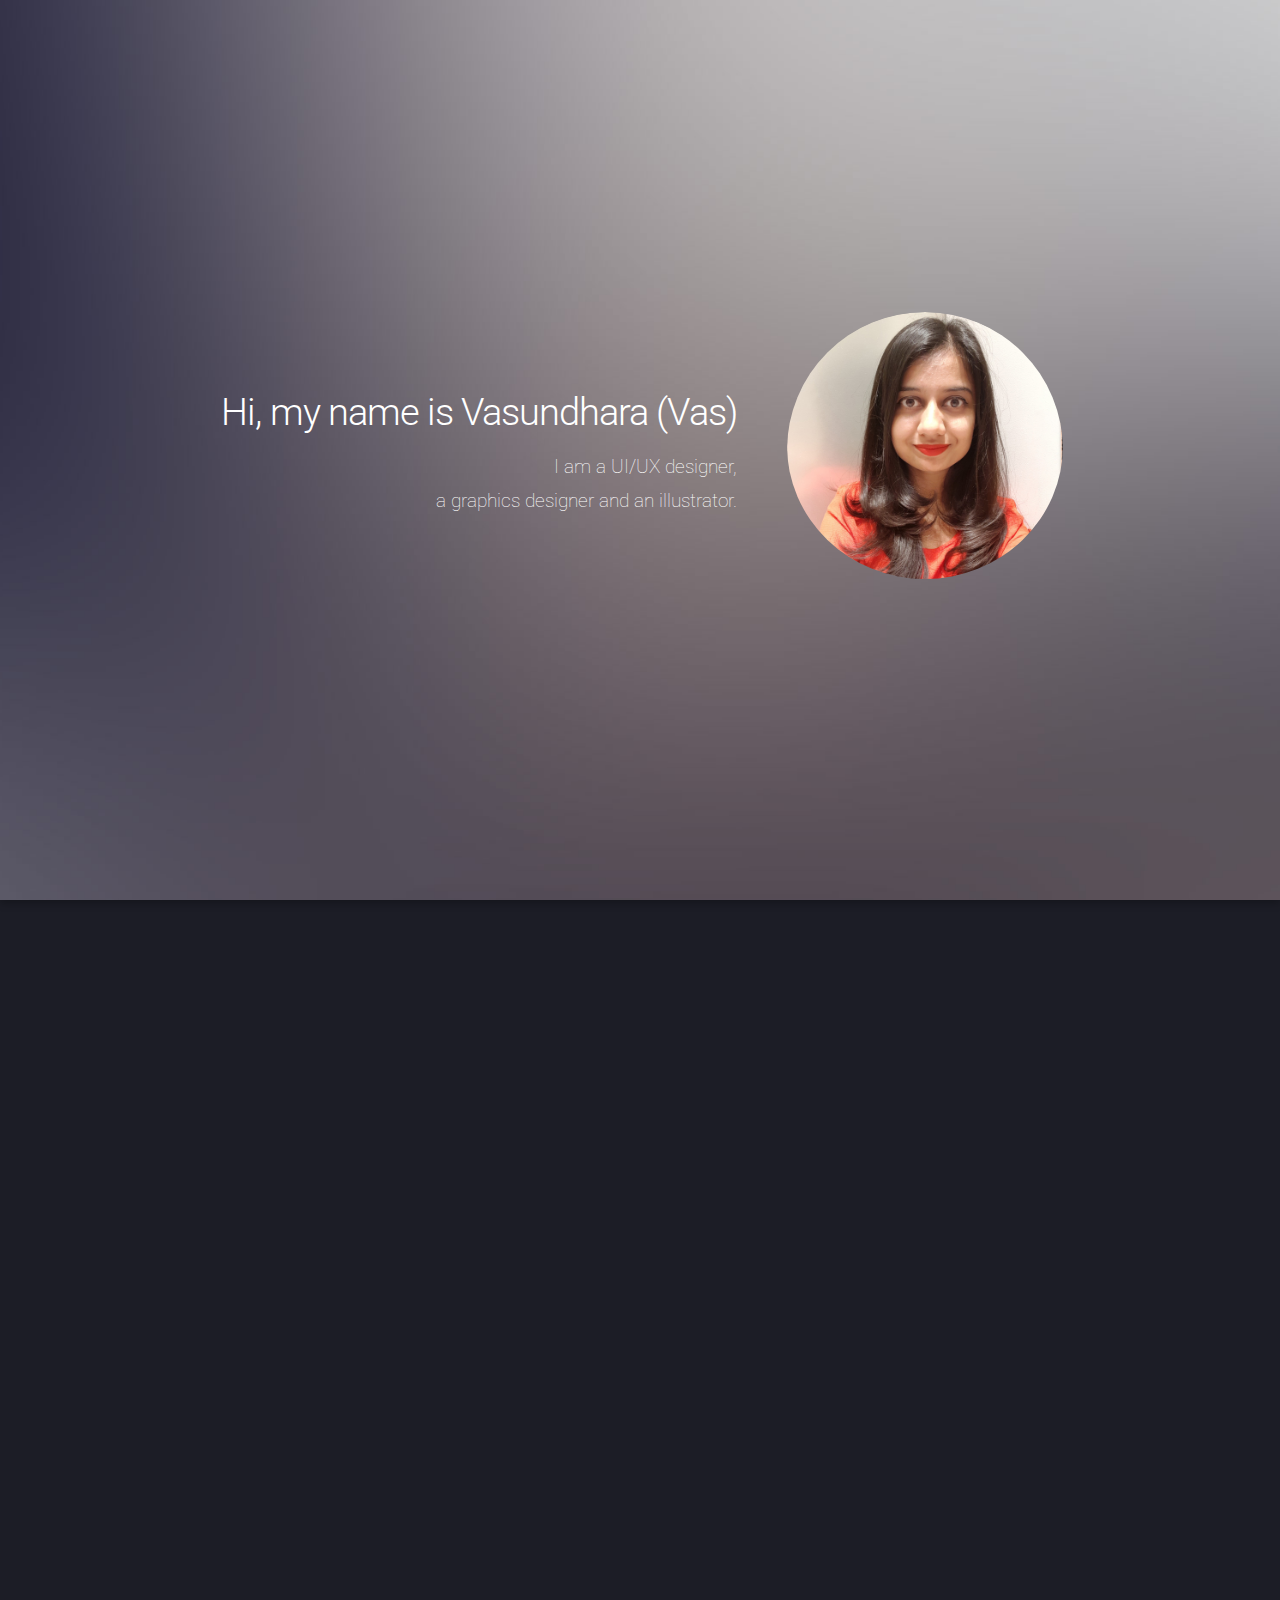
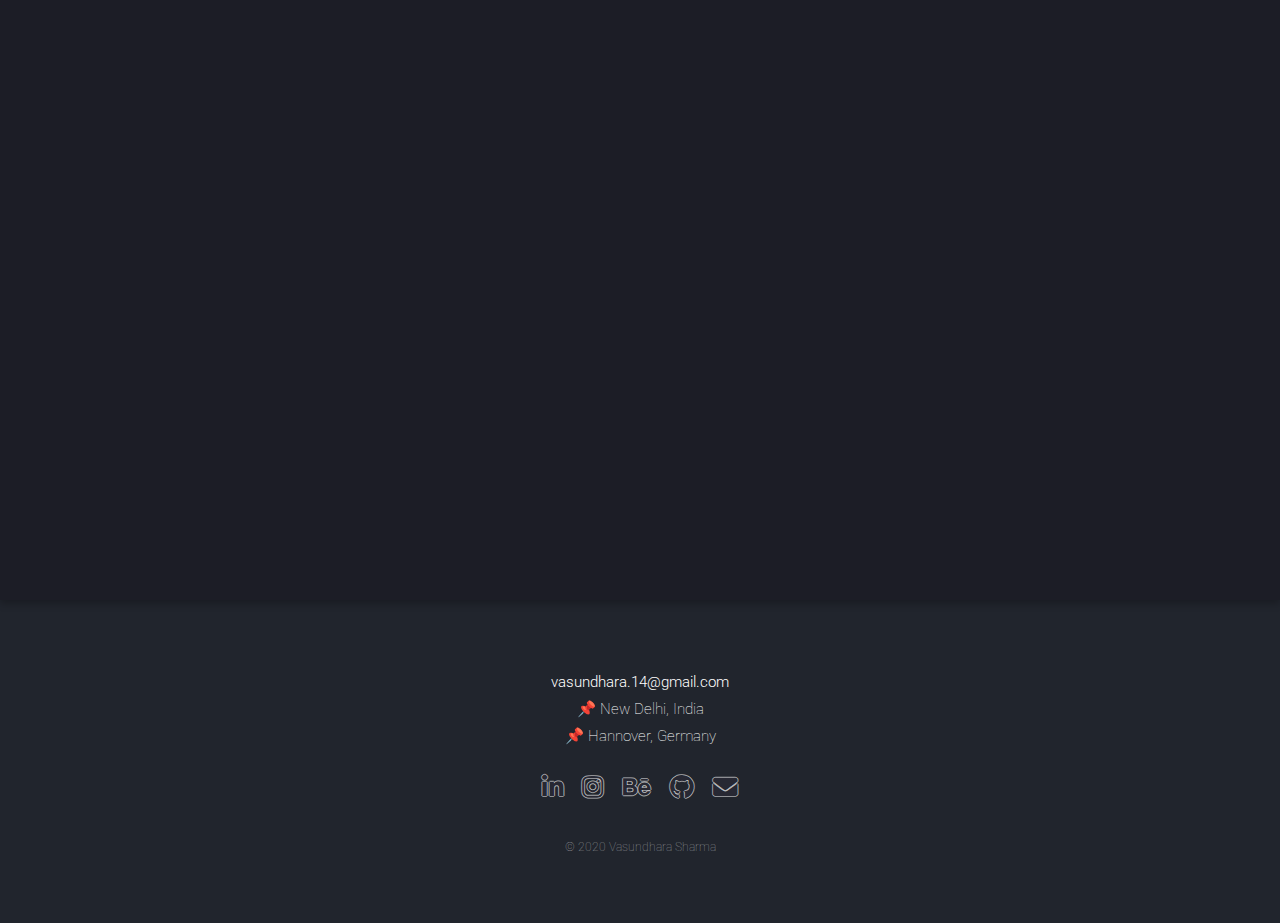
==== commit 78250aad: "Website v1.1.0" ====
--- a/index.html
+++ b/index.html
@@ -10,11 +10,6 @@
 	<body class="is-preload landing">
 		<div id="page-wrapper">
 
-			<!-- Header -->
-				<header id="header">
-					<h1>A Personal Portfolio</h1>
-				</header>
-
 			<!-- Banner -->
 				<section id="banner">
 					<div class="content">
@@ -25,7 +20,6 @@
 						</header>
 						<span class="image"><img src="images/profile.jpg" alt="" /></span>
 					</div>
-					<a href="#skills" class="goto-next scrolly">Next</a>
 				</section>
 
 			<!-- Skills -->
@@ -58,7 +52,6 @@
 							</div>
 						</div>
 					</div>
-					<a href="#xane" class="goto-next scrolly">Next</a>
 				</section>
 
 			<!-- Xane -->
@@ -72,7 +65,6 @@
 					<p>A data sourcing app for a database used by an Artificial Intelligence product.</p>
 					<h1><a href="xane.html" class="button small">See more</a></h1>
 				</div>
-				<a href="#lighthaus" class="goto-next scrolly">Next</a>
 			</section>
 
 			<!-- Lighthaus -->
@@ -86,7 +78,6 @@
 						<p>A UI project based on a 16 shade color palette system that can be applied to a host of software and digital products.</p>
 						<a href="lighthaus.html" class="button small">See more</a>
 					</div>
-					<a href="#meth" class="goto-next scrolly">Next</a>
 				</section>
 
 			<!-- mETH -->
@@ -100,7 +91,6 @@
 						<p>mETH stands for <i>My Ethereum </i>and it is a concept wallet app design for the cryptocurrency Ethereum.</p>
 						<h1><a href="meth.html" class="button small">See more</a></h1>
 					</div>
-					<a href="#footer" class="goto-next scrolly">Next</a>
 				</section>
 
 			<!-- Projects -->
@@ -115,11 +105,11 @@
 									</header>
 								</div>
 								<div class="col-4 col-12-medium">
-									<li><a href="projects.html#afetch">A-Fetch</a></li>
-									<li><a href="projects.html#bryte">Bryte</a></li>
-									<li><a href="projects.html#cpm">Composite Photoshop Editing</a></li>
-									<li><a href="projects.html#di">Digital Illustrations</a></li>
-									<li><a href="projects.html#sm">Social Media Marketing Posts</a></li>
+									<li><a href="projects.html#afetch"><u>A-fetch</u></a></li>
+									<li><a href="projects.html#bryte"><u>Bryte</u></a></li>
+									<li><a href="projects.html#cpm"><u>Composite Photoshop Editing</u></a></li>
+									<li><a href="projects.html#di"><u>Digital Illustrations</u></a></li>
+									<li><a href="projects.html#sm"><u>Social Media Marketing Posts</u></a></li>
 								</div>
 							</div>
 						</div>
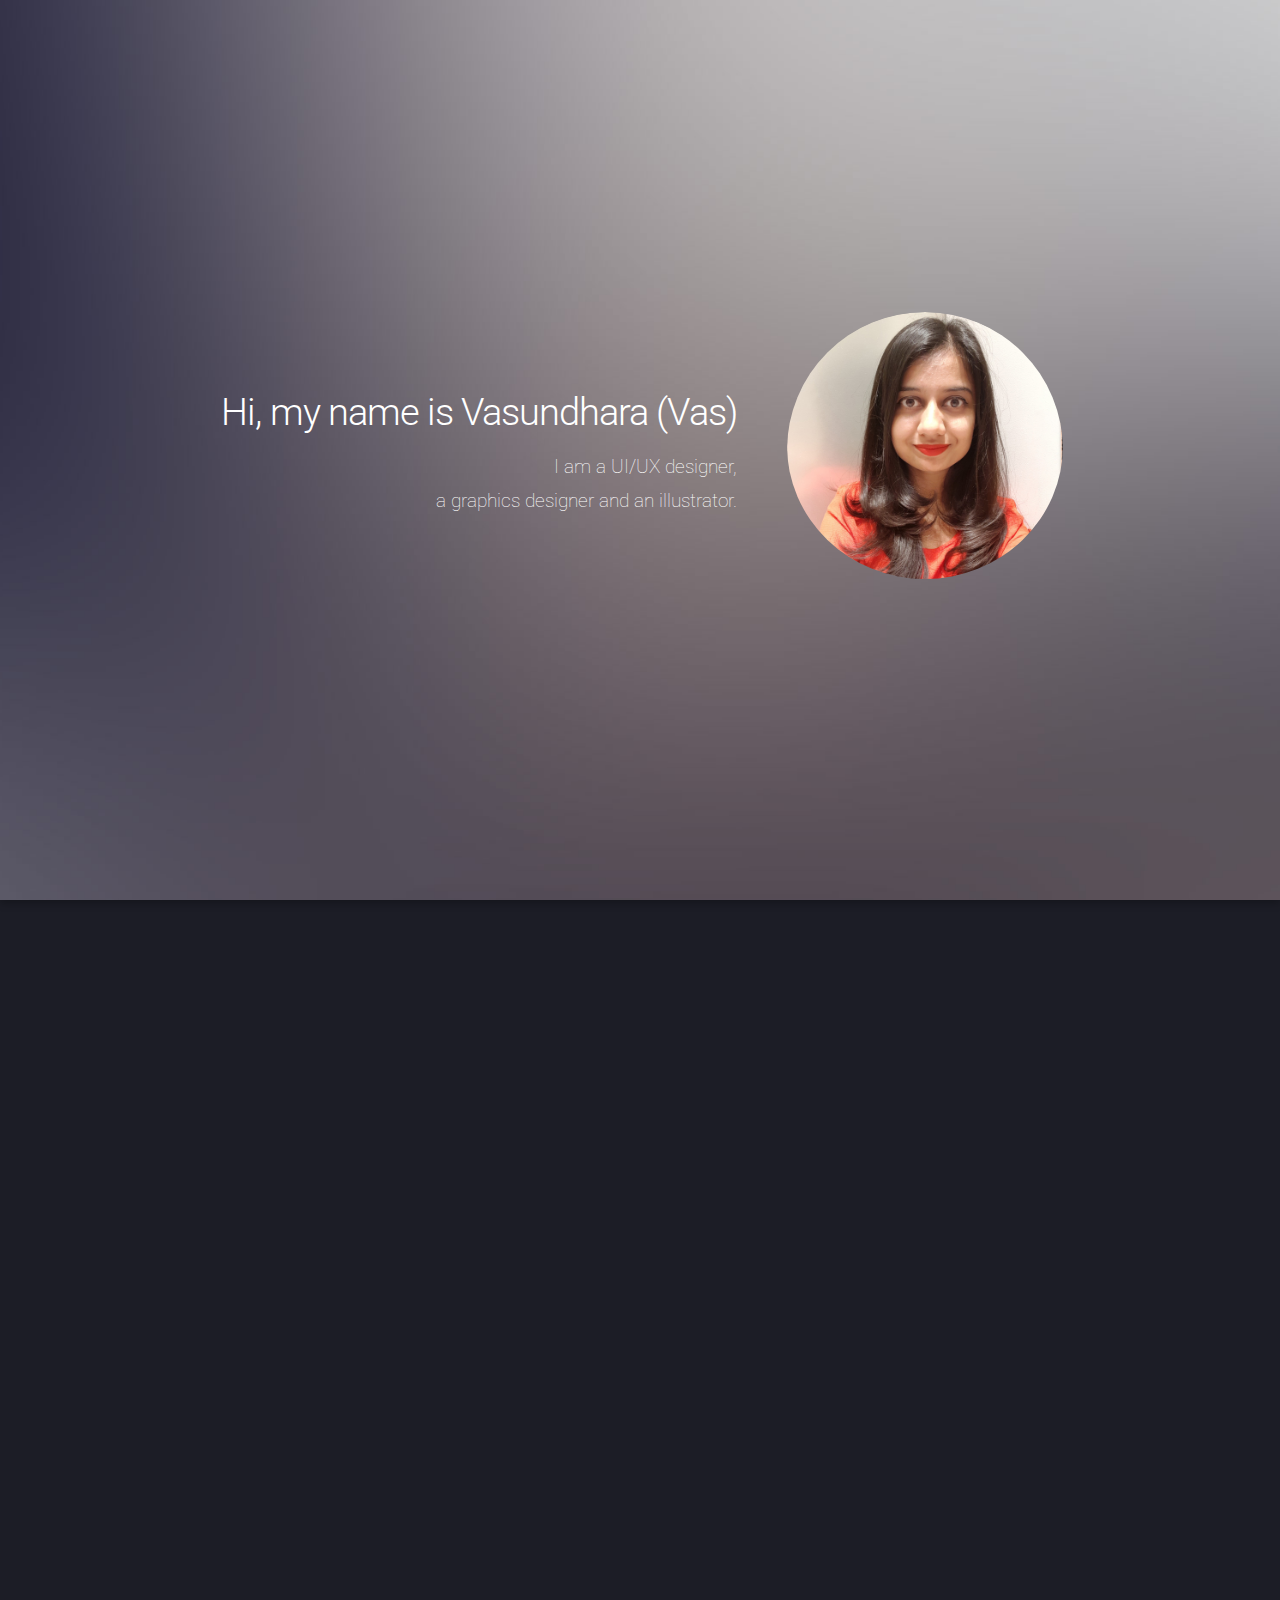
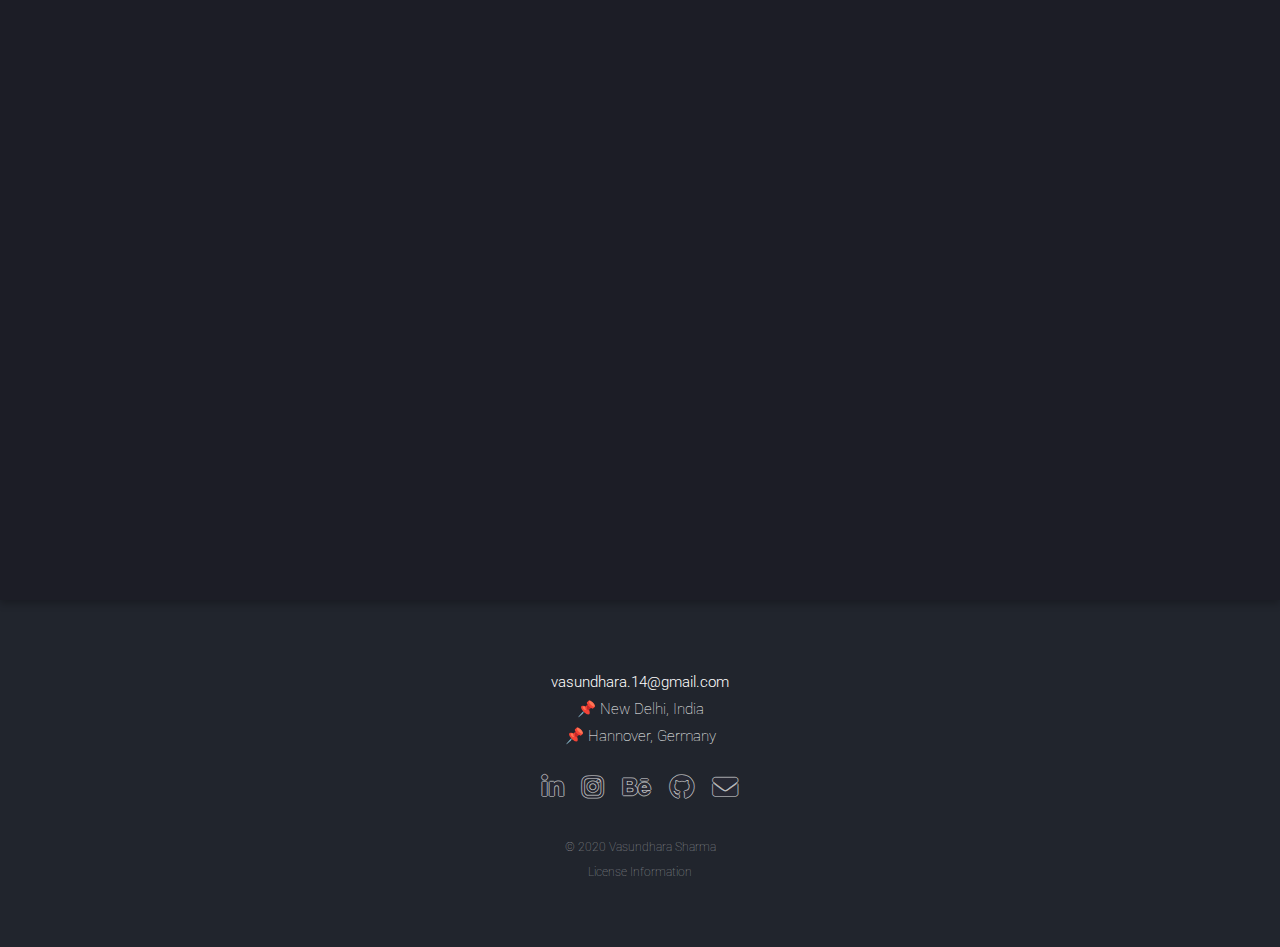
==== commit 3d93e774: "Website v1.2.4" ====
--- a/index.html
+++ b/index.html
@@ -31,7 +31,9 @@
 								<div class="col-4 col-12-medium">
 									<header>
 										<h2>Knowledge and Expertise</h2>
-										<p>I have a range of skills across the digitial design and UI/UX development world</p>
+										<p style="font-size:18px">I have a range of skills across the digitial design and UI/UX development world.<br>
+											<br>
+											<a href="cv.html" class="button small">Resume</a>
 									</header>
 								</div>
 								<div class="col-4 col-12-medium">
@@ -133,7 +135,9 @@
 						<li><a href="mailto:vasundhara.14@gmail.com" class="icon solid alt fa-envelope"><span class="label">Email</span></a></li>
 					</ul>
 					<ul class="copyright">
-						<li>&copy; 2020 Vasundhara Sharma</li>
+						<li>&copy; 2020 Vasundhara Sharma<br>
+							<br>
+							<a href="https://github.com/vasundhasauras/vasundhasauras.github.io#personal-portfolio-website-repo">License Information</a></li>
 					</ul>
 				</footer>
 
@@ -148,4 +152,4 @@
 			<script src="assets/js/main.js"></script>
 
 	</body>
-</html>+</html>
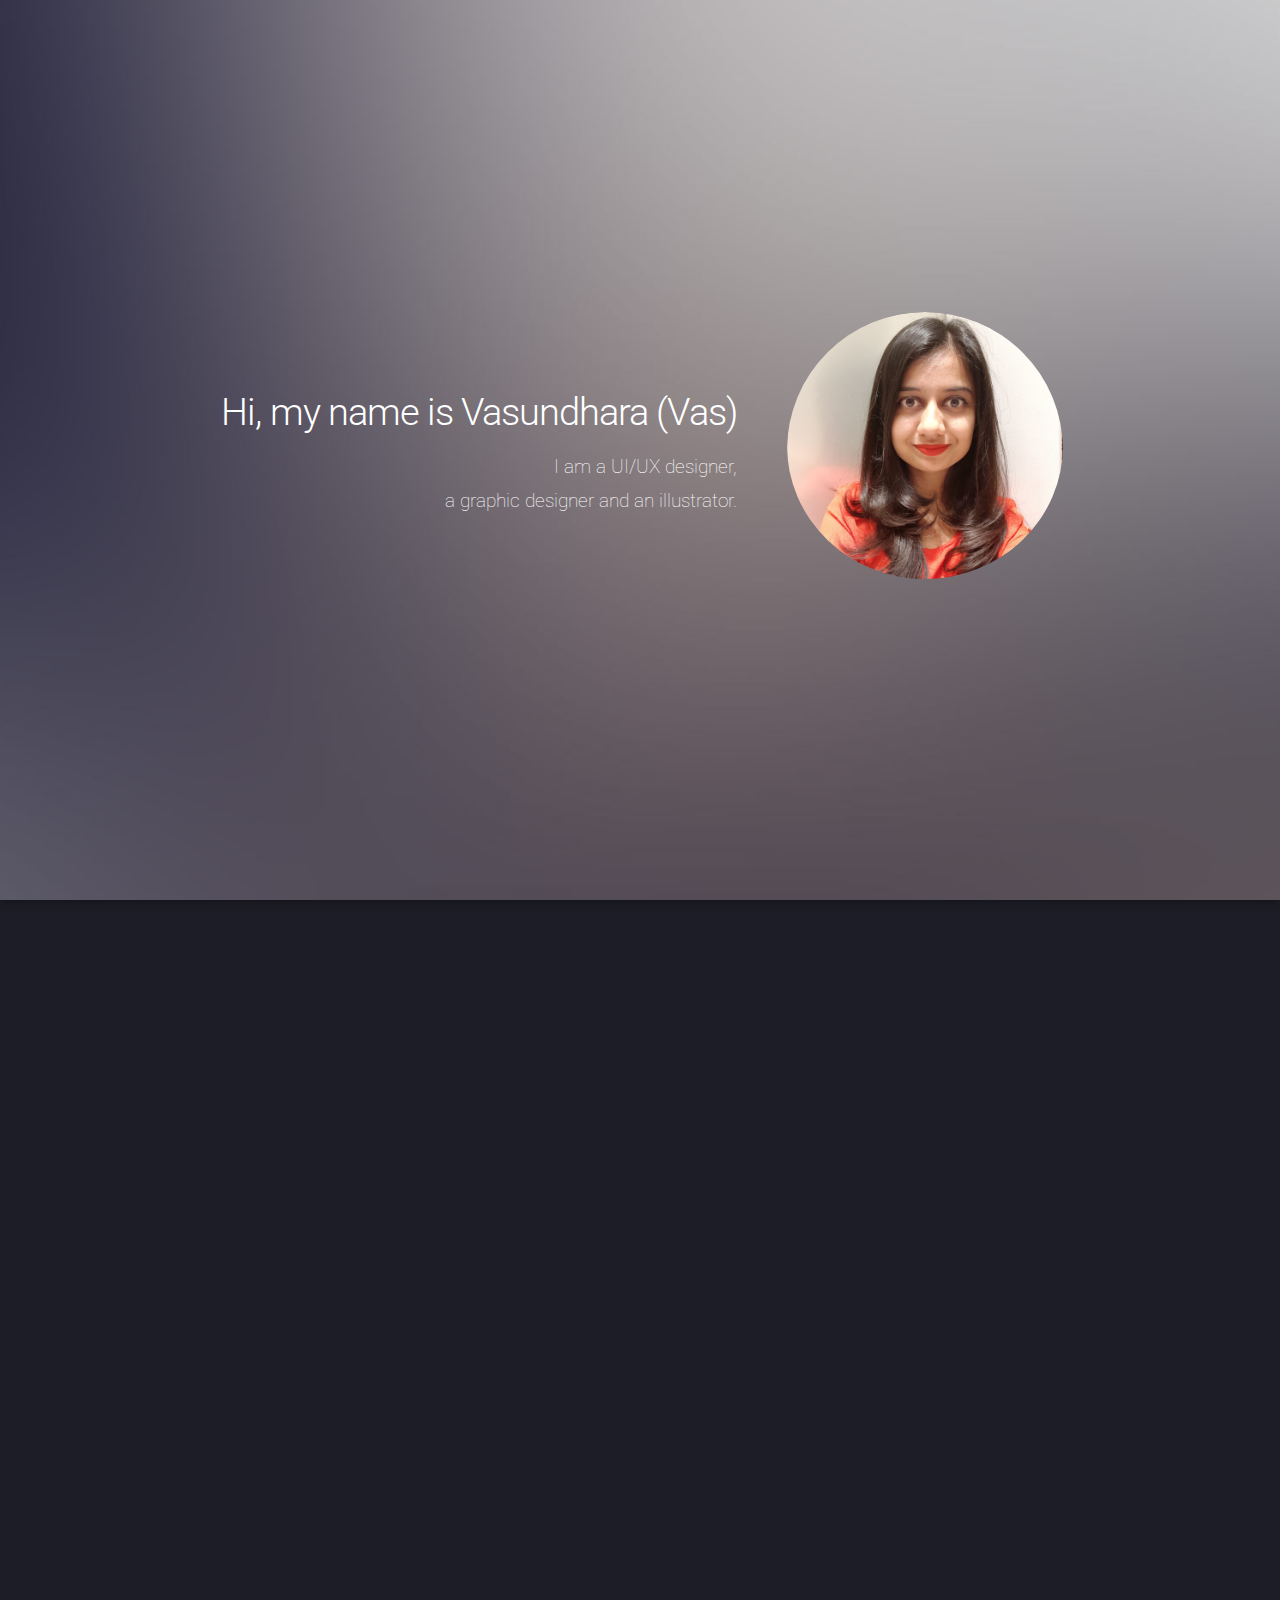
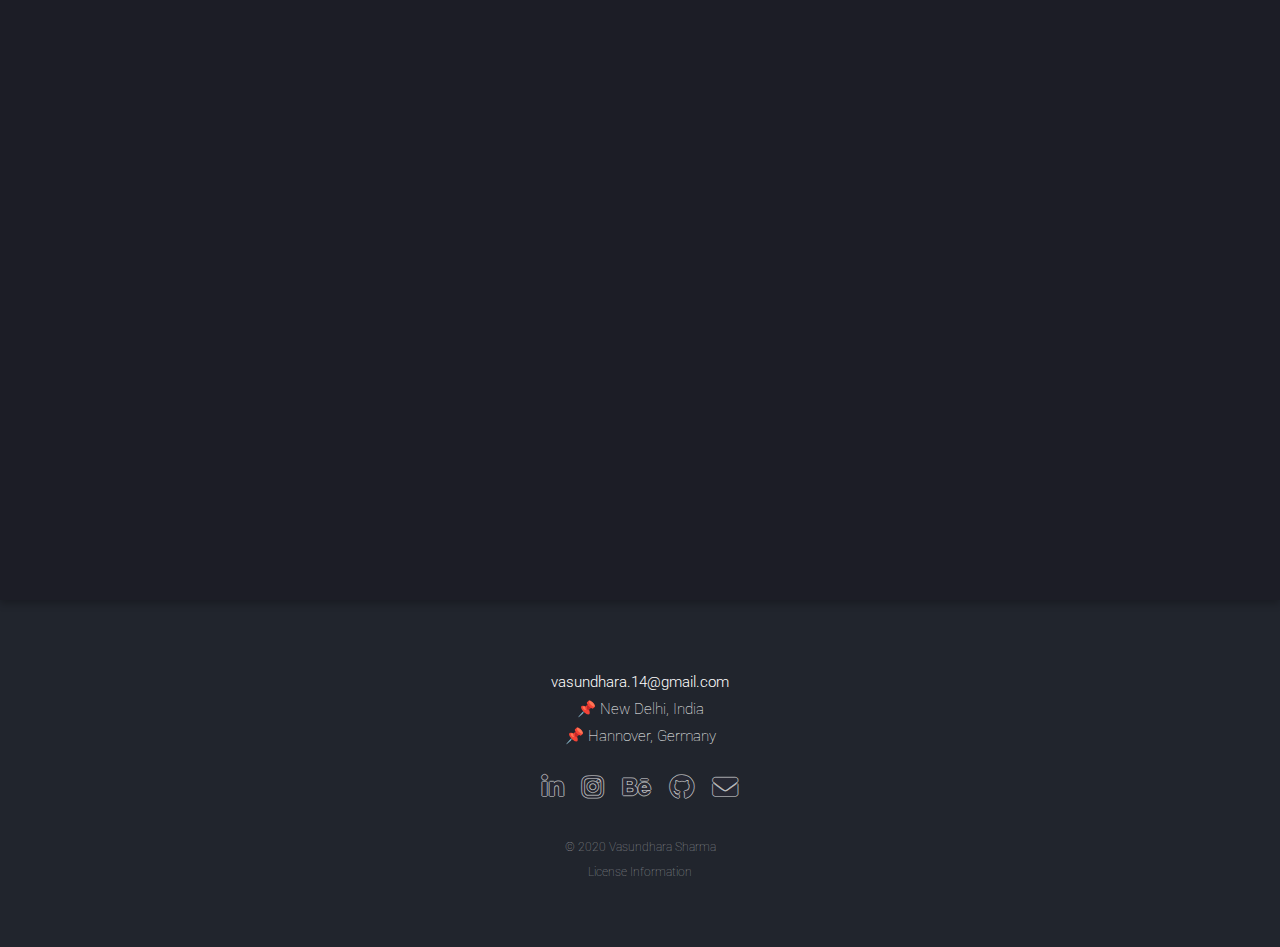
==== commit d090c6f4: "Minor corrections" ====
--- a/index.html
+++ b/index.html
@@ -16,7 +16,7 @@
 						<header>
 							<h2>Hi, my name is Vasundhara (Vas)</h2>
 							<p>I am a UI/UX designer,<br />
-							a graphics designer and an illustrator.</p>
+							a graphic designer and an illustrator.</p>
 						</header>
 						<span class="image"><img src="images/profile.jpg" alt="" /></span>
 					</div>
@@ -38,7 +38,7 @@
 								</div>
 								<div class="col-4 col-12-medium">
 									<li>Interaction & UI Design</li>
-									<li>Graphics design & Digital illustrations</li>
+									<li>Graphic design & Digital illustrations</li>
 									<li>Proficient in Android and iOS app Designs</li>
 									<li>Web UX/UI Design</li>
 									<li>Working experience with Git</li>
